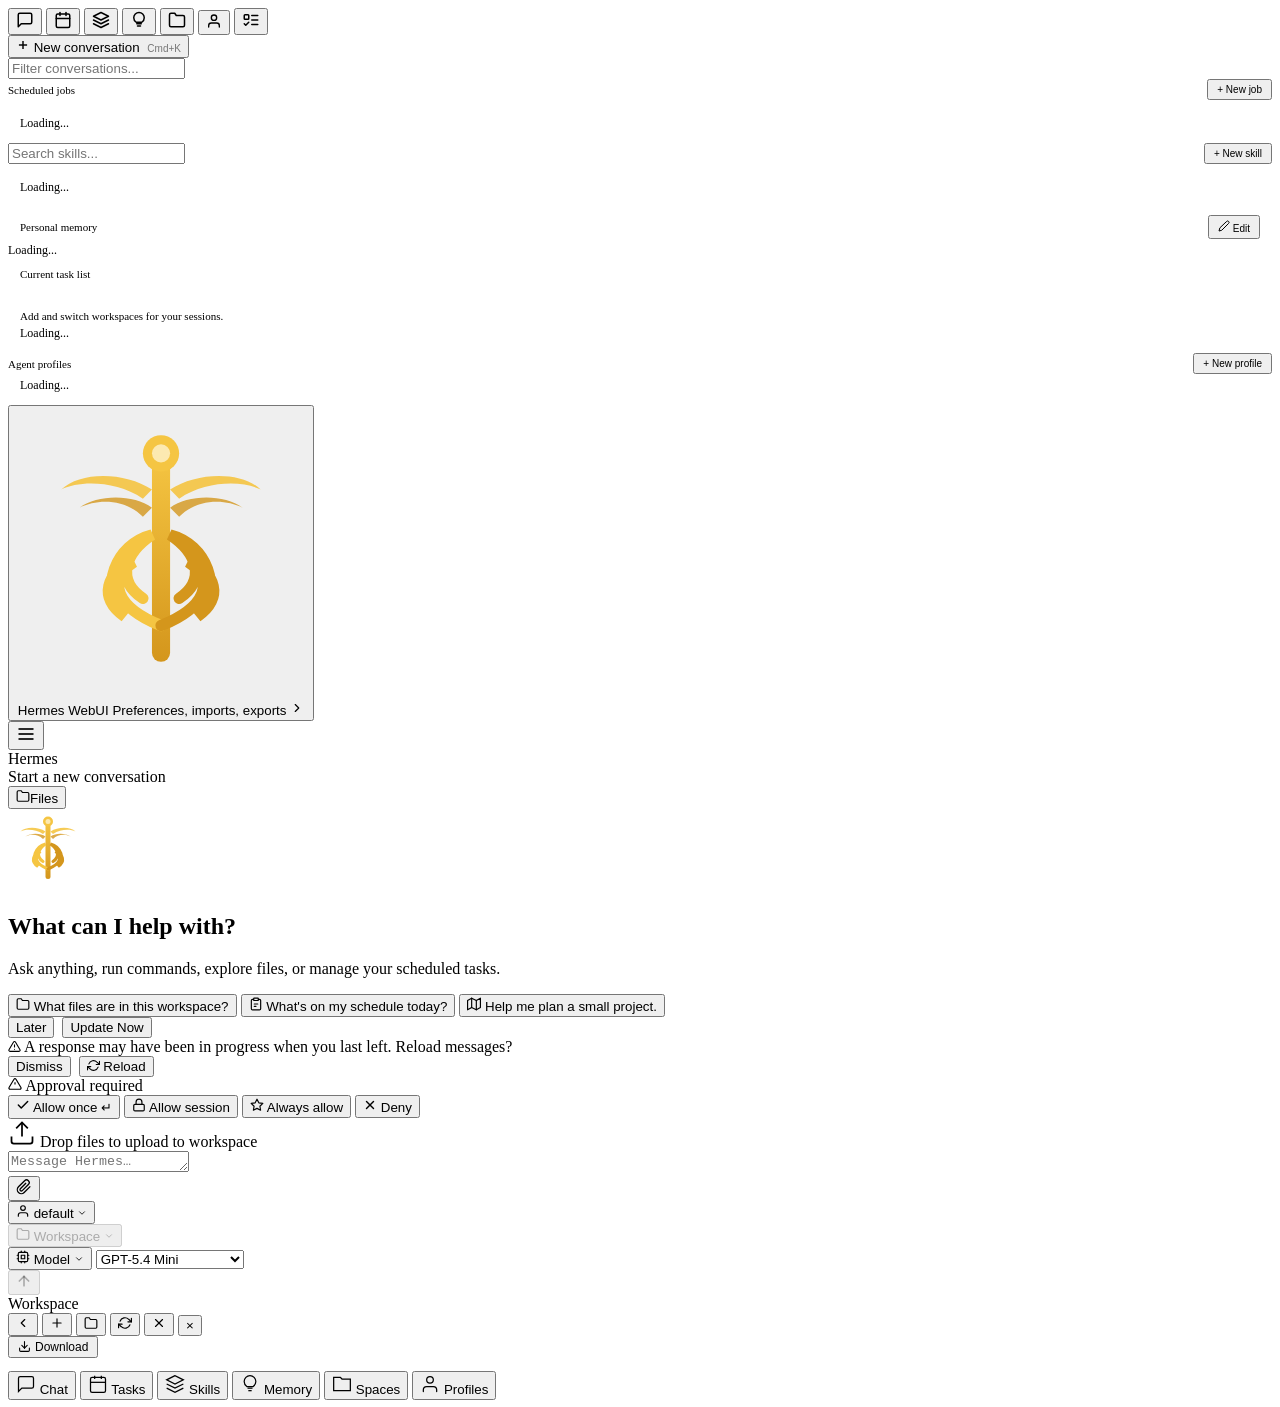
==== static/index.html @ 415270ff "fix: cross-platform multi-workspace trust boundary (#417) * fix: relax workspace trust boundary to u" ====
<!doctype html>
<html lang="en">
<head>
<meta charset="utf-8">
<meta name="viewport" content="width=device-width, initial-scale=1">
<title>Hermes</title>
<script>(function(){var t=localStorage.getItem('hermes-theme');if(t&&t!=='dark')document.documentElement.dataset.theme=t;})()</script>
<link rel="stylesheet" href="/static/style.css">
  <!-- KaTeX math rendering CSS (loaded eagerly to prevent layout shift) -->
  <link rel="stylesheet" href="https://cdn.jsdelivr.net/npm/katex@0.16.22/dist/katex.min.css" integrity="sha384-5TcZemv2l/9On385z///+d7MSYlvIEw9FuZTIdZ14vJLqWphw7e7ZPuOiCHJcFCP" crossorigin="anonymous">
  <!-- Prism.js syntax highlighting (loaded async, non-blocking) -->
  <link rel="stylesheet" href="https://cdn.jsdelivr.net/npm/prismjs@1.29.0/themes/prism-tomorrow.min.css" integrity="sha384-wFjoQjtV1y5jVHbt0p35Ui8aV8GVpEZkyF99OXWqP/eNJDU93D3Ugxkoyh6Y2I4A" crossorigin="anonymous">
  <script src="https://cdn.jsdelivr.net/npm/prismjs@1.29.0/components/prism-core.min.js" integrity="sha384-MXybTpajaBV0AkcBaCPT4KIvo0FzoCiWXgcihYsw4FUkEz0Pv3JGV6tk2G8vJtDc" crossorigin="anonymous" defer></script>
  <script src="https://cdn.jsdelivr.net/npm/prismjs@1.29.0/plugins/autoloader/prism-autoloader.min.js" integrity="sha384-Uq05+JLko69eOiPr39ta9bh7kld5PKZoU+fF7g0EXTAriEollhZ+DrN8Q/Oi8J2Q" crossorigin="anonymous" defer></script>
</head>
<body>
<div class="layout">
  <aside class="sidebar">

    <div class="sidebar-nav">
      <button class="nav-tab active" data-panel="chat" data-label="Chat" onclick="switchPanel('chat')" title="Chat" data-i18n-title="tab_chat"><svg width="18" height="18" viewBox="0 0 24 24" fill="none" stroke="currentColor" stroke-width="2" stroke-linecap="round" stroke-linejoin="round" aria-hidden="true"><path d="M21 15a2 2 0 0 1-2 2H7l-4 4V5a2 2 0 0 1 2-2h14a2 2 0 0 1 2 2z"/></svg></button>
      <button class="nav-tab" data-panel="tasks" data-label="Tasks" onclick="switchPanel('tasks')" title="Tasks" data-i18n-title="tab_tasks"><svg width="18" height="18" viewBox="0 0 24 24" fill="none" stroke="currentColor" stroke-width="2" stroke-linecap="round" stroke-linejoin="round" aria-hidden="true"><rect x="3" y="4" width="18" height="18" rx="2"/><line x1="16" y1="2" x2="16" y2="6"/><line x1="8" y1="2" x2="8" y2="6"/><line x1="3" y1="10" x2="21" y2="10"/></svg></button>
      <button class="nav-tab" data-panel="skills" data-label="Skills" onclick="switchPanel('skills')" title="Skills" data-i18n-title="tab_skills"><svg width="18" height="18" viewBox="0 0 24 24" fill="none" stroke="currentColor" stroke-width="2" stroke-linecap="round" stroke-linejoin="round" aria-hidden="true"><path d="M12 2L2 7l10 5 10-5-10-5z"/><path d="M2 17l10 5 10-5"/><path d="M2 12l10 5 10-5"/></svg></button>
      <button class="nav-tab" data-panel="memory" data-label="Memory" onclick="switchPanel('memory')" title="Memory" data-i18n-title="tab_memory"><svg width="18" height="18" viewBox="0 0 24 24" fill="none" stroke="currentColor" stroke-width="2" stroke-linecap="round" stroke-linejoin="round" aria-hidden="true"><path d="M12 2a7 7 0 0 1 7 7c0 2.5-1.3 4.7-3.2 6H8.2C6.3 13.7 5 11.5 5 9a7 7 0 0 1 7-7z"/><line x1="9" y1="17" x2="15" y2="17"/><line x1="10" y1="20" x2="14" y2="20"/></svg></button>
      <button class="nav-tab" data-panel="workspaces" data-label="Spaces" onclick="switchPanel('workspaces')" title="Spaces" data-i18n-title="tab_workspaces"><svg width="18" height="18" viewBox="0 0 24 24" fill="none" stroke="currentColor" stroke-width="2" stroke-linecap="round" stroke-linejoin="round" aria-hidden="true"><path d="M22 19a2 2 0 0 1-2 2H4a2 2 0 0 1-2-2V5a2 2 0 0 1 2-2h5l2 3h9a2 2 0 0 1 2 2z"/></svg></button>
      <button class="nav-tab" data-panel="profiles" data-label="Profiles" onclick="switchPanel('profiles')" title="Agent profiles" data-i18n-title="tab_profiles"><svg width="16" height="16" viewBox="0 0 24 24" fill="none" stroke="currentColor" stroke-width="2" stroke-linecap="round" stroke-linejoin="round"><path d="M20 21v-2a4 4 0 0 0-4-4H8a4 4 0 0 0-4 4v2"/><circle cx="12" cy="7" r="4"/></svg></button>
      <button class="nav-tab" data-panel="todos" data-label="Todos" onclick="switchPanel('todos')" title="Current task list" data-i18n-title="tab_todos"><svg width="18" height="18" viewBox="0 0 24 24" fill="none" stroke="currentColor" stroke-width="2" stroke-linecap="round" stroke-linejoin="round" aria-hidden="true"><rect x="3" y="5" width="6" height="6" rx="1"/><path d="m3 17 2 2 4-4"/><path d="M13 6h8"/><path d="M13 12h8"/><path d="M13 18h8"/></svg></button>
    </div>
    <!-- Chat panel -->
    <div class="panel-view active" id="panelChat">
      <div class="sidebar-section">
        <button class="new-chat-btn" id="btnNewChat">
          <svg width="14" height="14" viewBox="0 0 24 24" fill="none" stroke="currentColor" stroke-width="2.5"><line x1="12" y1="5" x2="12" y2="19"/><line x1="5" y1="12" x2="19" y2="12"/></svg>
          <span data-i18n="new_conversation">New conversation</span> <span style="font-size:10px;opacity:.5;margin-left:4px">Cmd+K</span>
        </button>
      </div>
      <div class="session-search"><input id="sessionSearch" placeholder="Filter conversations..." data-i18n-placeholder="filter_conversations" oninput="filterSessions()"></div>
      <div class="session-list" id="sessionList"></div>
    </div>
    <!-- Tasks (cron) panel -->
    <div class="panel-view" id="panelTasks">
      <div class="sidebar-section" style="padding-bottom:4px;display:flex;align-items:center;justify-content:space-between">
        <div style="font-size:11px;color:var(--muted)" data-i18n="scheduled_jobs">Scheduled jobs</div>
        <button class="cron-btn run" style="padding:3px 8px;font-size:10px" onclick="toggleCronForm()">+ <span data-i18n="new_job">New job</span></button>
      </div>
      <!-- Create job form (hidden by default) -->
      <div id="cronCreateForm" style="display:none;padding:8px 12px;border-bottom:1px solid var(--border);flex-shrink:0">
        <input id="cronFormName" placeholder="Job name (optional)" style="width:100%;background:rgba(255,255,255,.05);border:1px solid var(--border2);border-radius:6px;color:var(--text);padding:5px 8px;font-size:12px;outline:none;margin-bottom:6px">
        <input id="cronFormSchedule" placeholder="Schedule: '0 9 * * *' or 'every 1h'" style="width:100%;background:rgba(255,255,255,.05);border:1px solid var(--border2);border-radius:6px;color:var(--text);padding:5px 8px;font-size:12px;outline:none;margin-bottom:6px">
        <textarea id="cronFormPrompt" rows="3" placeholder="Prompt (must be self-contained)" style="width:100%;background:rgba(255,255,255,.05);border:1px solid var(--border2);border-radius:6px;color:var(--text);padding:5px 8px;font-size:12px;outline:none;resize:none;font-family:inherit;margin-bottom:6px"></textarea>
        <select id="cronFormDeliver" style="width:100%;background:rgba(255,255,255,.05);border:1px solid var(--border2);border-radius:6px;color:var(--text);padding:5px 8px;font-size:12px;outline:none;margin-bottom:6px">
          <option value="local">Local (save output only)</option>
          <option value="discord">Discord</option>
          <option value="telegram">Telegram</option>
        </select>
        <div class="skill-picker-wrap" style="margin-bottom:8px">
          <input id="cronFormSkillSearch" placeholder="Add skills (optional)..." style="width:100%;background:rgba(255,255,255,.05);border:1px solid var(--border2);border-radius:6px;color:var(--text);padding:5px 8px;font-size:12px;outline:none" autocomplete="off">
          <div id="cronFormSkillDropdown" class="skill-picker-dropdown" style="display:none"></div>
          <div id="cronFormSkillTags" class="skill-picker-tags"></div>
        </div>
        <div style="display:flex;gap:6px">
          <button class="cron-btn run" style="flex:1" onclick="submitCronCreate()" data-i18n="create_job">Create job</button>
          <button class="cron-btn" style="flex:1" onclick="toggleCronForm()" data-i18n="cancel">Cancel</button>
        </div>
        <div id="cronFormError" style="font-size:11px;color:var(--accent);margin-top:6px;display:none"></div>
      </div>
      <div class="cron-list" id="cronList"><div style="padding:12px;color:var(--muted);font-size:12px" data-i18n="loading">Loading...</div></div>
    </div>
    <!-- Skills panel -->
    <div class="panel-view" id="panelSkills">
      <div class="sidebar-section" style="padding-bottom:4px;display:flex;align-items:center;justify-content:space-between">
        <div class="skills-search" style="flex:1;padding:0"><input id="skillsSearch" placeholder="Search skills..." data-i18n-placeholder="search_skills" oninput="filterSkills()"></div>
        <button class="cron-btn run" style="padding:3px 8px;font-size:10px;flex-shrink:0;margin-left:6px" onclick="toggleSkillForm()">+ <span data-i18n="new_skill">New skill</span></button>
      </div>
      <!-- Skill create/edit form (hidden by default) -->
      <div id="skillCreateForm" style="display:none;padding:8px 12px;border-bottom:1px solid var(--border);flex-shrink:0">
        <input id="skillFormName" placeholder="Skill name (e.g. my-skill)" style="width:100%;background:rgba(255,255,255,.05);border:1px solid var(--border2);border-radius:6px;color:var(--text);padding:5px 8px;font-size:12px;outline:none;margin-bottom:6px;box-sizing:border-box">
        <input id="skillFormCategory" placeholder="Category (optional, e.g. devops)" style="width:100%;background:rgba(255,255,255,.05);border:1px solid var(--border2);border-radius:6px;color:var(--text);padding:5px 8px;font-size:12px;outline:none;margin-bottom:6px;box-sizing:border-box">
        <textarea id="skillFormContent" rows="6" placeholder="SKILL.md content (YAML frontmatter + markdown body)" style="width:100%;background:rgba(255,255,255,.05);border:1px solid var(--border2);border-radius:6px;color:var(--text);padding:5px 8px;font-size:12px;outline:none;resize:vertical;font-family:'SF Mono',ui-monospace,monospace;margin-bottom:6px;box-sizing:border-box"></textarea>
        <div style="display:flex;gap:6px">
          <button class="cron-btn run" style="flex:1" onclick="submitSkillSave()" data-i18n="save_skill">Save skill</button>
          <button class="cron-btn" style="flex:1" onclick="toggleSkillForm()" data-i18n="cancel">Cancel</button>
        </div>
        <div id="skillFormError" style="font-size:11px;color:var(--accent);margin-top:6px;display:none"></div>
      </div>
      <div class="skills-list" id="skillsList"><div style="padding:12px;color:var(--muted);font-size:12px" data-i18n="loading">Loading...</div></div>
    </div>
    <!-- Memory panel -->
    <div class="panel-view" id="panelMemory">
      <div style="padding:8px 12px 4px;display:flex;align-items:center;justify-content:space-between;flex-shrink:0">
        <span style="font-size:11px;color:var(--muted)" data-i18n="personal_memory">Personal memory</span>
        <button class="cron-btn run" id="memEditBtn" style="padding:3px 8px;font-size:10px" onclick="toggleMemoryEdit()"><svg width="12" height="12" viewBox="0 0 24 24" fill="none" stroke="currentColor" stroke-width="2" stroke-linecap="round" stroke-linejoin="round" aria-hidden="true"><path d="M17 3a2.85 2.83 0 1 1 4 4L7.5 20.5 2 22l1.5-5.5Z"/></svg> <span data-i18n="edit">Edit</span></button>
      </div>
      <div class="memory-panel" id="memoryPanel"><div style="color:var(--muted);font-size:12px" data-i18n="loading">Loading...</div></div>
      <!-- Memory edit form (hidden by default) -->
      <div id="memoryEditForm" style="display:none;padding:8px 12px;border-top:1px solid var(--border);flex-shrink:0">
        <div style="font-size:11px;color:var(--muted);margin-bottom:4px"><span data-i18n="editing">Editing</span>: <span id="memEditSection">memory</span></div>
        <textarea id="memEditContent" rows="10" style="width:100%;background:rgba(255,255,255,.05);border:1px solid var(--border2);border-radius:6px;color:var(--text);padding:5px 8px;font-size:11px;outline:none;resize:vertical;font-family:'SF Mono',ui-monospace,monospace;box-sizing:border-box;margin-bottom:6px;line-height:1.5"></textarea>
        <div style="display:flex;gap:6px">
          <button class="cron-btn run" style="flex:1" onclick="submitMemorySave()" data-i18n="save">Save</button>
          <button class="cron-btn" style="flex:1" onclick="closeMemoryEdit()" data-i18n="cancel">Cancel</button>
        </div>
        <div id="memEditError" style="font-size:11px;color:var(--accent);margin-top:6px;display:none"></div>
      </div>
    </div>
    <!-- Todo panel -->
    <div class="panel-view" id="panelTodos">
      <div style="padding:10px 12px 4px;font-size:11px;color:var(--muted);flex-shrink:0" data-i18n="current_task_list">Current task list</div>
      <div id="todoPanel" style="flex:1;overflow-y:auto;padding:8px 12px"></div>
    </div>
    <!-- Workspaces panel -->
    <div class="panel-view" id="panelWorkspaces">
      <div style="padding:10px 12px 4px;font-size:11px;color:var(--muted)" data-i18n="workspace_desc">Add and switch workspaces for your sessions.</div>
      <div style="flex:1;overflow-y:auto;padding:0 12px 12px" id="workspacesPanel"><div style="color:var(--muted);font-size:12px" data-i18n="loading">Loading...</div></div>
    </div>
    <!-- Profiles panel -->
    <div class="panel-view" id="panelProfiles">
      <div class="sidebar-section" style="padding-bottom:4px;display:flex;align-items:center;justify-content:space-between">
        <div style="font-size:11px;color:var(--muted)" data-i18n="tab_profiles">Agent profiles</div>
        <button class="cron-btn run" style="padding:3px 8px;font-size:10px" onclick="toggleProfileForm()">+ <span data-i18n="new_profile">New profile</span></button>
      </div>
      <!-- Profile create form (hidden by default) -->
      <div id="profileCreateForm" style="display:none;padding:8px 12px;border-bottom:1px solid var(--border);flex-shrink:0">
        <input id="profileFormName" placeholder="Profile name (lowercase, a-z 0-9 hyphens)" style="width:100%;background:rgba(255,255,255,.05);border:1px solid var(--border2);border-radius:6px;color:var(--text);padding:5px 8px;font-size:12px;outline:none;margin-bottom:6px;box-sizing:border-box">
        <label style="display:flex;align-items:center;gap:6px;font-size:11px;color:var(--muted);margin-bottom:8px;cursor:pointer">
          <input type="checkbox" id="profileFormClone" style="accent-color:var(--accent)"> Clone config from active profile
        </label>
        <input id="profileFormBaseUrl" placeholder="Base URL (optional, e.g. http://localhost:11434)" style="width:100%;background:rgba(255,255,255,.05);border:1px solid var(--border2);border-radius:6px;color:var(--text);padding:5px 8px;font-size:12px;outline:none;margin-bottom:6px;box-sizing:border-box">
        <input id="profileFormApiKey" type="password" placeholder="API key (optional)" style="width:100%;background:rgba(255,255,255,.05);border:1px solid var(--border2);border-radius:6px;color:var(--text);padding:5px 8px;font-size:12px;outline:none;margin-bottom:6px;box-sizing:border-box">
        <div style="display:flex;gap:6px">
          <button class="cron-btn run" style="flex:1" onclick="submitProfileCreate()">Create</button>
          <button class="cron-btn" style="flex:1" onclick="toggleProfileForm()">Cancel</button>
        </div>
        <div id="profileFormError" style="font-size:11px;color:var(--accent);margin-top:6px;display:none"></div>
      </div>
      <div style="flex:1;overflow-y:auto;padding:0 12px 12px" id="profilesPanel"><div style="color:var(--muted);font-size:12px">Loading...</div></div>
    </div>
    <div class="sidebar-bottom">
      <button class="hermes-launch-btn" id="btnHermesPanel" onclick="toggleSettings()" title="Open Hermes control center">
        <span class="hermes-launch-icon" aria-hidden="true"><svg xmlns="http://www.w3.org/2000/svg" viewBox="0 0 64 64">
          <defs>
            <linearGradient id="hermes-gold-sidebar" x1="0%" y1="0%" x2="0%" y2="100%">
              <stop offset="0%" style="stop-color:#F5C542;stop-opacity:1"/>
              <stop offset="100%" style="stop-color:#D4961C;stop-opacity:1"/>
            </linearGradient>
          </defs>
          <rect x="30" y="10" width="4" height="46" rx="2" fill="url(#hermes-gold-sidebar)"/>
          <path d="M30 18 C24 14, 14 14, 10 18 C14 16, 22 16, 28 20" fill="#F5C542" opacity="0.9"/>
          <path d="M30 22 C26 19, 18 19, 14 22 C18 20, 24 20, 28 24" fill="#D4961C" opacity="0.8"/>
          <path d="M34 18 C40 14, 50 14, 54 18 C50 16, 42 16, 36 20" fill="#F5C542" opacity="0.9"/>
          <path d="M34 22 C38 19, 46 19, 50 22 C46 20, 40 20, 36 24" fill="#D4961C" opacity="0.8"/>
          <path d="M32 48 C22 44, 20 38, 26 34 C20 36, 18 42, 24 46 C18 40, 22 30, 30 28 C24 32, 22 38, 28 42" fill="none" stroke="#F5C542" stroke-width="2.5" stroke-linecap="round"/>
          <path d="M32 48 C42 44, 44 38, 38 34 C44 36, 46 42, 40 46 C46 40, 42 30, 34 28 C40 32, 42 38, 36 42" fill="none" stroke="#D4961C" stroke-width="2.5" stroke-linecap="round"/>
          <circle cx="32" cy="10" r="4" fill="#F5C542"/>
          <circle cx="32" cy="10" r="2" fill="#FFF8E1" opacity="0.7"/>
        </svg></span>
        <span class="hermes-launch-copy">
          <span class="hermes-launch-title">Hermes WebUI</span>
          <span class="hermes-launch-meta">Preferences, imports, exports</span>
        </span>
        <span class="hermes-launch-chevron" aria-hidden="true"><svg width="14" height="14" viewBox="0 0 24 24" fill="none" stroke="currentColor" stroke-width="2" stroke-linecap="round" stroke-linejoin="round"><polyline points="9 18 15 12 9 6"/></svg></span>
      </button>
    </div>
  <div class="resize-handle" id="sidebarResize"></div>
  </aside>
  <main class="main">
    <div class="topbar">
      <button class="mobile-hamburger" id="btnHamburger" onclick="toggleMobileSidebar()" title="Menu">
        <svg width="20" height="20" viewBox="0 0 24 24" fill="none" stroke="currentColor" stroke-width="2"><line x1="3" y1="6" x2="21" y2="6"/><line x1="3" y1="12" x2="21" y2="12"/><line x1="3" y1="18" x2="21" y2="18"/></svg>
      </button>
      <div style="flex:1;min-width:0;overflow:hidden"><div class="topbar-title" id="topbarTitle">Hermes</div><div class="topbar-meta" id="topbarMeta" data-i18n="new_conversation">Start a new conversation</div></div>
      <div class="topbar-chips">
        <button class="chip workspace-toggle-btn" id="btnWorkspacePanelToggle" onclick="toggleWorkspacePanel()" title="Show workspace panel" aria-pressed="false"><svg width="14" height="14" viewBox="0 0 24 24" fill="none" stroke="currentColor" stroke-width="2" stroke-linecap="round" stroke-linejoin="round" aria-hidden="true"><path d="M22 19a2 2 0 0 1-2 2H4a2 2 0 0 1-2-2V5a2 2 0 0 1 2-2h5l2 3h9a2 2 0 0 1 2 2z"/></svg><span class="workspace-toggle-label">Files</span></button>
      </div>
    </div>
    <div class="messages" id="messages">
      <div class="empty-state" id="emptyState">
        <div class="empty-logo"><svg xmlns="http://www.w3.org/2000/svg" viewBox="0 0 64 64" width="80" height="80" aria-label="Hermes caduceus">
          <defs>
            <linearGradient id="hermes-gold" x1="0%" y1="0%" x2="0%" y2="100%">
              <stop offset="0%" style="stop-color:#F5C542;stop-opacity:1"/>
              <stop offset="100%" style="stop-color:#D4961C;stop-opacity:1"/>
            </linearGradient>
          </defs>
          <rect x="30" y="10" width="4" height="46" rx="2" fill="url(#hermes-gold)"/>
          <path d="M30 18 C24 14, 14 14, 10 18 C14 16, 22 16, 28 20" fill="#F5C542" opacity="0.9"/>
          <path d="M30 22 C26 19, 18 19, 14 22 C18 20, 24 20, 28 24" fill="#D4961C" opacity="0.8"/>
          <path d="M34 18 C40 14, 50 14, 54 18 C50 16, 42 16, 36 20" fill="#F5C542" opacity="0.9"/>
          <path d="M34 22 C38 19, 46 19, 50 22 C46 20, 40 20, 36 24" fill="#D4961C" opacity="0.8"/>
          <path d="M32 48 C22 44, 20 38, 26 34 C20 36, 18 42, 24 46 C18 40, 22 30, 30 28 C24 32, 22 38, 28 42" fill="none" stroke="#F5C542" stroke-width="2.5" stroke-linecap="round"/>
          <path d="M32 48 C42 44, 44 38, 38 34 C44 36, 46 42, 40 46 C46 40, 42 30, 34 28 C40 32, 42 38, 36 42" fill="none" stroke="#D4961C" stroke-width="2.5" stroke-linecap="round"/>
          <circle cx="32" cy="10" r="4" fill="#F5C542"/>
          <circle cx="32" cy="10" r="2" fill="#FFF8E1" opacity="0.7"/>
        </svg></div>
        <h2 data-i18n="empty_title">What can I help with?</h2>
        <p data-i18n="empty_subtitle">Ask anything, run commands, explore files, or manage your scheduled tasks.</p>
        <div class="suggestion-grid">
          <button class="suggestion" data-msg="What files are in this workspace?"><svg width="14" height="14" viewBox="0 0 24 24" fill="none" stroke="currentColor" stroke-width="2" stroke-linecap="round" stroke-linejoin="round" aria-hidden="true"><path d="M22 19a2 2 0 0 1-2 2H4a2 2 0 0 1-2-2V5a2 2 0 0 1 2-2h5l2 3h9a2 2 0 0 1 2 2z"/></svg> <span data-i18n="suggest_files">What files are in this workspace?</span></button>
          <button class="suggestion" data-msg="What's on my schedule today?"><svg width="14" height="14" viewBox="0 0 24 24" fill="none" stroke="currentColor" stroke-width="2" stroke-linecap="round" stroke-linejoin="round" aria-hidden="true"><path d="M16 4h2a2 2 0 0 1 2 2v14a2 2 0 0 1-2 2H6a2 2 0 0 1-2-2V6a2 2 0 0 1 2-2h2"/><rect x="8" y="2" width="8" height="4" rx="1" ry="1"/><line x1="9" y1="12" x2="15" y2="12"/><line x1="9" y1="16" x2="12" y2="16"/></svg> <span data-i18n="suggest_schedule">What's on my schedule today?</span></button>
          <button class="suggestion" data-msg="Help me plan a small project."><svg width="14" height="14" viewBox="0 0 24 24" fill="none" stroke="currentColor" stroke-width="2" stroke-linecap="round" stroke-linejoin="round" aria-hidden="true"><polygon points="1 6 1 22 8 18 16 22 23 18 23 2 16 6 8 2 1 6"/><line x1="8" y1="2" x2="8" y2="18"/><line x1="16" y1="6" x2="16" y2="22"/></svg> <span data-i18n="suggest_plan">Help me plan a small project.</span></button>
        </div>
      </div>
      <div class="messages-inner" id="msgInner"></div>
      <div id="liveToolCards" style="display:none;max-width:800px;margin:0 auto;width:100%;padding:0 24px;"></div>
    </div>
    <div class="update-banner" id="updateBanner">
      <span id="updateMsg"></span>
      <div style="display:flex;gap:8px;flex-shrink:0">
        <button class="update-btn" onclick="dismissUpdate()">Later</button>
        <button class="update-btn update-primary" id="btnApplyUpdate" onclick="applyUpdates()">Update Now</button>
      </div>
    </div>
    <div class="reconnect-banner" id="reconnectBanner">
      <span id="reconnectMsg"><svg width="13" height="13" viewBox="0 0 24 24" fill="none" stroke="currentColor" stroke-width="2" stroke-linecap="round" stroke-linejoin="round" aria-hidden="true" style="vertical-align:-1px"><path d="M10.29 3.86L1.82 18a2 2 0 0 0 1.71 3h16.94a2 2 0 0 0 1.71-3L13.71 3.86a2 2 0 0 0-3.42 0z"/><line x1="12" y1="9" x2="12" y2="13"/><line x1="12" y1="17" x2="12.01" y2="17"/></svg> A response may have been in progress when you last left. Reload messages?</span>
      <div style="display:flex;gap:8px;flex-shrink:0">
        <button class="reconnect-btn" onclick="dismissReconnect()">Dismiss</button>
        <button class="reconnect-btn" onclick="refreshSession()"><svg width="13" height="13" viewBox="0 0 24 24" fill="none" stroke="currentColor" stroke-width="2" stroke-linecap="round" stroke-linejoin="round" aria-hidden="true" style="vertical-align:-1px"><polyline points="23 4 23 10 17 10"/><polyline points="1 20 1 14 7 14"/><path d="M3.51 9a9 9 0 0 1 14.85-3.36L23 10M1 14l4.64 4.36A9 9 0 0 0 20.49 15"/></svg> Reload</button>
      </div>
    </div>
    <div class="approval-card" id="approvalCard" role="alertdialog" aria-labelledby="approvalHeading" aria-describedby="approvalDesc">
      <div class="approval-inner">
        <div class="approval-header">
          <svg width="14" height="14" viewBox="0 0 24 24" fill="none" stroke="currentColor" stroke-width="2"><path d="M10.29 3.86L1.82 18a2 2 0 0 0 1.71 3h16.94a2 2 0 0 0 1.71-3L13.71 3.86a2 2 0 0 0-3.42 0z"/><line x1="12" y1="9" x2="12" y2="13"/><line x1="12" y1="17" x2="12.01" y2="17"/></svg>
          <span id="approvalHeading" data-i18n="approval_heading">Approval required</span>
        </div>
        <div class="approval-desc" id="approvalDesc"></div>
        <div class="approval-cmd" id="approvalCmd"></div>
        <div class="approval-btns">
          <button class="approval-btn once" id="approvalBtnOnce" onclick="respondApproval('once')" title="Allow this one command (Enter)" data-i18n-title="approval_btn_once_title">
            <span class="approval-btn-icon"><svg width="14" height="14" viewBox="0 0 24 24" fill="none" stroke="currentColor" stroke-width="2.5" stroke-linecap="round" stroke-linejoin="round" aria-hidden="true"><polyline points="20 6 9 17 4 12"/></svg></span>
            <span class="approval-btn-label" data-i18n="approval_btn_once">Allow once</span>
            <kbd class="approval-kbd">↵</kbd>
          </button>
          <button class="approval-btn session" id="approvalBtnSession" onclick="respondApproval('session')" title="Allow for this session">
            <span class="approval-btn-icon"><svg width="14" height="14" viewBox="0 0 24 24" fill="none" stroke="currentColor" stroke-width="2" stroke-linecap="round" stroke-linejoin="round" aria-hidden="true"><rect x="3" y="11" width="18" height="11" rx="2" ry="2"/><path d="M7 11V7a5 5 0 0 1 10 0v4"/></svg></span>
            <span class="approval-btn-label" data-i18n="approval_btn_session">Allow session</span>
          </button>
          <button class="approval-btn always" id="approvalBtnAlways" onclick="respondApproval('always')" title="Always allow this command pattern">
            <span class="approval-btn-icon"><svg width="14" height="14" viewBox="0 0 24 24" fill="none" stroke="currentColor" stroke-width="2" stroke-linecap="round" stroke-linejoin="round" aria-hidden="true"><polygon points="12 2 15.09 8.26 22 9.27 17 14.14 18.18 21.02 12 17.77 5.82 21.02 7 14.14 2 9.27 8.91 8.26 12 2"/></svg></span>
            <span class="approval-btn-label" data-i18n="approval_btn_always">Always allow</span>
          </button>
          <button class="approval-btn deny" id="approvalBtnDeny" onclick="respondApproval('deny')" title="Deny — do not run this command">
            <span class="approval-btn-icon"><svg width="14" height="14" viewBox="0 0 24 24" fill="none" stroke="currentColor" stroke-width="2.5" stroke-linecap="round" stroke-linejoin="round" aria-hidden="true"><line x1="18" y1="6" x2="6" y2="18"/><line x1="6" y1="6" x2="18" y2="18"/></svg></span>
            <span class="approval-btn-label" data-i18n="approval_btn_deny">Deny</span>
          </button>
        </div>
      </div>
    </div>
    <div class="composer-wrap" id="composerWrap">
      <div class="cmd-dropdown" id="cmdDropdown"></div>
      <div class="composer-box" id="composerBox">
        <div class="drop-hint" id="dropHint">
          <svg width="28" height="28" viewBox="0 0 24 24" fill="none" stroke="currentColor" stroke-width="1.5"><path d="M21 15v4a2 2 0 0 1-2 2H5a2 2 0 0 1-2-2v-4"/><polyline points="17 8 12 3 7 8"/><line x1="12" y1="3" x2="12" y2="15"/></svg>
          Drop files to upload to workspace
        </div>
        <div class="attach-tray" id="attachTray"></div>
        <div class="mic-status" id="micStatus" style="display:none"><span class="mic-dot"></span> Listening…</div>
        <textarea id="msg" rows="1" placeholder="Message Hermes…"></textarea>
        <div class="composer-footer">
          <div class="composer-left">
            <input type="file" id="fileInput" multiple accept="image/*,text/*,application/pdf,application/json,.md,.py,.js,.ts,.yaml,.yml,.toml,.csv,.sh,.txt,.log,.env" style="display:none">
            <button class="icon-btn" id="btnAttach" title="Attach files">
              <svg width="16" height="16" viewBox="0 0 24 24" fill="none" stroke="currentColor" stroke-width="2"><path d="M21.44 11.05l-9.19 9.19a6 6 0 0 1-8.49-8.49l9.19-9.19a4 4 0 0 1 5.66 5.66l-9.2 9.19a2 2 0 0 1-2.83-2.83l8.49-8.48"/></svg>
            </button>
            <button class="icon-btn mic-btn" id="btnMic" title="Voice input" style="display:none">
              <svg width="16" height="16" viewBox="0 0 24 24" fill="none" stroke="currentColor" stroke-width="2">
                <rect x="9" y="1" width="6" height="12" rx="3"/>
                <path d="M5 10a7 7 0 0 0 14 0"/>
                <line x1="12" y1="19" x2="12" y2="23"/>
                <line x1="8" y1="23" x2="16" y2="23"/>
              </svg>
            </button>
            <div class="composer-divider" aria-hidden="true"></div>
            <div id="profileChipWrap" class="composer-profile-wrap">
              <button class="composer-profile-chip profile-chip" id="profileChip" type="button" onclick="toggleProfileDropdown()" title="Switch profile">
                <span class="composer-profile-icon" aria-hidden="true"><svg width="14" height="14" viewBox="0 0 24 24" fill="none" stroke="currentColor" stroke-width="2" stroke-linecap="round" stroke-linejoin="round"><path d="M20 21v-2a4 4 0 0 0-4-4H8a4 4 0 0 0-4 4v2"/><circle cx="12" cy="7" r="4"/></svg></span>
                <span class="composer-profile-label" id="profileChipLabel">default</span>
                <span class="composer-profile-chevron" aria-hidden="true"><svg width="10" height="10" viewBox="0 0 24 24" fill="none" stroke="currentColor" stroke-width="2" stroke-linecap="round" stroke-linejoin="round"><polyline points="6 9 12 15 18 9"/></svg></span>
              </button>
            </div>
            <div class="composer-ws-wrap">
              <button class="composer-workspace-chip ws-chip" id="composerWorkspaceChip" type="button" onclick="toggleComposerWsDropdown()" title="Switch workspace" disabled>
                <span class="composer-workspace-icon" aria-hidden="true"><svg width="14" height="14" viewBox="0 0 24 24" fill="none" stroke="currentColor" stroke-width="2" stroke-linecap="round" stroke-linejoin="round"><path d="M22 19a2 2 0 0 1-2 2H4a2 2 0 0 1-2-2V5a2 2 0 0 1 2-2h5l2 3h9a2 2 0 0 1 2 2z"/></svg></span>
                <span class="composer-workspace-label" id="composerWorkspaceLabel">Workspace</span>
                <span class="composer-workspace-chevron" aria-hidden="true"><svg width="10" height="10" viewBox="0 0 24 24" fill="none" stroke="currentColor" stroke-width="2" stroke-linecap="round" stroke-linejoin="round"><polyline points="6 9 12 15 18 9"/></svg></span>
              </button>
            </div>
            <div class="composer-model-wrap">
              <button class="composer-model-chip" id="composerModelChip" type="button" onclick="toggleModelDropdown()" title="Conversation model">
                <span class="composer-model-icon" aria-hidden="true"><svg width="14" height="14" viewBox="0 0 24 24" fill="none" stroke="currentColor" stroke-width="2" stroke-linecap="round" stroke-linejoin="round"><rect x="4" y="4" width="16" height="16" rx="2"/><rect x="9" y="9" width="6" height="6"/><path d="M15 2v2"/><path d="M15 20v2"/><path d="M2 15h2"/><path d="M2 9h2"/><path d="M20 15h2"/><path d="M20 9h2"/><path d="M9 2v2"/><path d="M9 20v2"/></svg></span>
                <span class="composer-model-label" id="composerModelLabel">Model</span>
                <span class="composer-model-chevron" aria-hidden="true"><svg width="10" height="10" viewBox="0 0 24 24" fill="none" stroke="currentColor" stroke-width="2" stroke-linecap="round" stroke-linejoin="round"><polyline points="6 9 12 15 18 9"/></svg></span>
              </button>
              <select id="modelSelect" class="composer-model-select" title="Conversation model" aria-hidden="true" tabindex="-1">
              <optgroup label="OpenAI">
                <option value="openai/gpt-5.4-mini">GPT-5.4 Mini</option>
                <option value="openai/gpt-4o">GPT-4o</option>
                <option value="openai/o3">o3</option>
                <option value="openai/o4-mini">o4-mini</option>
              </optgroup>
              <optgroup label="Anthropic">
                <option value="anthropic/claude-sonnet-4.6">Claude Sonnet 4.6</option>
                <option value="anthropic/claude-sonnet-4-5">Claude Sonnet 4.5</option>
                <option value="anthropic/claude-haiku-3-5">Claude Haiku 3.5</option>
              </optgroup>
              <optgroup label="Other">
                <option value="google/gemini-2.5-pro">Gemini 2.5 Pro</option>
                <option value="deepseek/deepseek-chat-v3-0324">DeepSeek V3</option>
                <option value="meta-llama/llama-4-scout">Llama 4 Scout</option>
              </optgroup>
            </select>
            </div>
          </div>
          <div class="composer-right">
            <span class="composer-status" id="composerStatus" style="display:none"></span>
            <div class="ctx-indicator-wrap" id="ctxIndicatorWrap" style="display:none">
              <button class="ctx-indicator" id="ctxIndicator" type="button" aria-label="Context window usage" aria-describedby="ctxTooltip">
                <span class="ctx-ring">
                  <svg class="ctx-ring-svg" viewBox="0 0 24 24" aria-hidden="true">
                    <circle class="ctx-ring-track" cx="12" cy="12" r="9.75"></circle>
                    <circle class="ctx-ring-value" id="ctxRingValue" cx="12" cy="12" r="9.75"></circle>
                  </svg>
                  <span class="ctx-ring-center" id="ctxPercent">0</span>
                </span>
              </button>
              <div class="ctx-tooltip" id="ctxTooltip" role="tooltip" aria-hidden="true">
                <div class="ctx-tooltip-title">Context window</div>
                <div class="ctx-tooltip-line" id="ctxTooltipUsage"></div>
                <div class="ctx-tooltip-line" id="ctxTooltipTokens"></div>
                <div class="ctx-tooltip-line" id="ctxTooltipThreshold"></div>
                <div class="ctx-tooltip-line" id="ctxTooltipCost" style="display:none"></div>
              </div>
            </div>
            <button class="cancel-btn" id="btnCancel" onclick="cancelStream()" style="display:none" title="Stop generation" aria-label="Stop generation">
              <svg width="14" height="14" viewBox="0 0 24 24" fill="none" stroke="currentColor" stroke-width="2" stroke-linecap="round" stroke-linejoin="round" aria-hidden="true"><rect x="5" y="5" width="14" height="14" rx="2"></rect></svg>
            </button>
            <button class="send-btn" id="btnSend" title="Send message" disabled>
              <svg width="16" height="16" viewBox="0 0 24 24" fill="none" stroke="currentColor" stroke-width="2.5" stroke-linecap="round" stroke-linejoin="round"><line x1="12" y1="19" x2="12" y2="5"/><polyline points="5 12 12 5 19 12"/></svg>
            </button>
          </div>
          <div class="profile-dropdown" id="profileDropdown"></div>
          <div class="ws-dropdown ws-dropdown-footer" id="composerWsDropdown"></div>
          <div class="model-dropdown" id="composerModelDropdown"></div>
        </div>
        <div class="upload-bar-wrap" id="uploadBarWrap"><div class="upload-bar" id="uploadBar"></div></div>
      </div>
    </div>
  </main>
  <aside class="rightpanel">
    <div class="resize-handle" id="rightpanelResize"></div>
    <div class="panel-header">
      <span>Workspace</span>
      <span class="git-badge" id="gitBadge" style="display:none"></span>
      <div class="panel-actions">
        <button class="panel-icon-btn" id="btnCollapseWorkspacePanel" title="Hide workspace panel" onclick="toggleWorkspacePanel(false)"><svg width="14" height="14" viewBox="0 0 24 24" fill="none" stroke="currentColor" stroke-width="2" stroke-linecap="round" stroke-linejoin="round" aria-hidden="true"><polyline points="15 18 9 12 15 6"/></svg></button>
        <button class="panel-icon-btn" id="btnUpDir" title="Parent directory" onclick="navigateUp()" style="display:none"><svg width="14" height="14" viewBox="0 0 24 24" fill="none" stroke="currentColor" stroke-width="2" stroke-linecap="round" stroke-linejoin="round" aria-hidden="true"><line x1="12" y1="19" x2="12" y2="5"/><polyline points="5 12 12 5 19 12"/></svg></button>
        <button class="panel-icon-btn" id="btnNewFile" title="New file" onclick="promptNewFile()"><svg width="14" height="14" viewBox="0 0 24 24" fill="none" stroke="currentColor" stroke-width="2" stroke-linecap="round" stroke-linejoin="round" aria-hidden="true"><line x1="12" y1="5" x2="12" y2="19"/><line x1="5" y1="12" x2="19" y2="12"/></svg></button>
        <button class="panel-icon-btn" id="btnNewFolder" title="New folder" onclick="promptNewFolder()"><svg width="14" height="14" viewBox="0 0 24 24" fill="none" stroke="currentColor" stroke-width="2" stroke-linecap="round" stroke-linejoin="round" aria-hidden="true"><path d="M22 19a2 2 0 0 1-2 2H4a2 2 0 0 1-2-2V5a2 2 0 0 1 2-2h5l2 3h9a2 2 0 0 1 2 2z"/></svg></button>
        <button class="panel-icon-btn" id="btnRefreshPanel" title="Refresh" onclick="if(S.session)loadDir(S.currentDir)"><svg width="14" height="14" viewBox="0 0 24 24" fill="none" stroke="currentColor" stroke-width="2" stroke-linecap="round" stroke-linejoin="round" aria-hidden="true"><polyline points="23 4 23 10 17 10"/><polyline points="1 20 1 14 7 14"/><path d="M3.51 9a9 9 0 0 1 14.85-3.36L23 10M1 14l4.64 4.36A9 9 0 0 0 20.49 15"/></svg></button>
        <button class="panel-icon-btn close-preview" id="btnClearPreview" title="Close preview"><svg width="14" height="14" viewBox="0 0 24 24" fill="none" stroke="currentColor" stroke-width="2" stroke-linecap="round" stroke-linejoin="round" aria-hidden="true"><line x1="18" y1="6" x2="6" y2="18"/><line x1="6" y1="6" x2="18" y2="18"/></svg></button>
        <button class="panel-icon-btn mobile-close-btn" onclick="handleWorkspaceClose()" title="Close" aria-label="Close workspace panel">×</button>
      </div>
    </div>
    <div class="breadcrumb-bar" id="breadcrumbBar" style="display:none"></div>
    <div class="file-tree" id="fileTree"></div>
    <div class="preview-area" id="previewArea">
      <div class="preview-path" id="previewPath">
        <span id="previewPathText"></span>
        <span class="preview-badge" id="previewBadge"></span>
        <button id="btnDownloadFile" class="panel-icon-btn" style="margin-left:auto;font-size:12px;width:auto;padding:2px 8px;display:inline-flex;align-items:center;gap:4px" onclick="downloadFile(_previewCurrentPath)" title="Download file to your computer"><svg width="13" height="13" viewBox="0 0 24 24" fill="none" stroke="currentColor" stroke-width="2" stroke-linecap="round" stroke-linejoin="round" aria-hidden="true"><path d="M21 15v4a2 2 0 0 1-2 2H5a2 2 0 0 1-2-2v-4"/><polyline points="7 10 12 15 17 10"/><line x1="12" y1="15" x2="12" y2="3"/></svg> Download</button>
        <button id="btnEditFile" class="panel-icon-btn" style="font-size:12px;width:auto;padding:2px 8px;display:none;align-items:center;gap:4px" onclick="toggleEditMode()"><svg width="13" height="13" viewBox="0 0 24 24" fill="none" stroke="currentColor" stroke-width="2" stroke-linecap="round" stroke-linejoin="round" aria-hidden="true"><path d="M17 3a2.85 2.83 0 1 1 4 4L7.5 20.5 2 22l1.5-5.5Z"/></svg> Edit</button>
      </div>
      <pre class="preview-code" id="previewCode"></pre>
      <div class="preview-img-wrap" id="previewImgWrap" style="display:none"><img class="preview-img" id="previewImg" src="" alt=""></div>
      <div class="preview-md" id="previewMd" style="display:none"></div>
      <textarea id="previewEditArea" style="display:none;flex:1;width:100%;background:var(--code-bg);color:#e2e8f0;border:1px solid var(--border2);border-radius:8px;padding:12px;font-family:'SF Mono',ui-monospace,monospace;font-size:12px;line-height:1.6;resize:none;outline:none" oninput="_previewDirty=true;updateEditBtn()"></textarea>
    </div>
  </aside>
</div>
<div class="onboarding-overlay" id="onboardingOverlay" style="display:none" role="dialog" aria-modal="true" aria-labelledby="onboardingTitle">
  <div class="onboarding-card">
    <div class="onboarding-shell">
      <div class="onboarding-sidebar">
        <div class="onboarding-badge" data-i18n="onboarding_badge">FIRST RUN</div>
        <h2 id="onboardingTitle" data-i18n="onboarding_title">Welcome to Hermes Web UI</h2>
        <p id="onboardingLead" data-i18n="onboarding_lead">A quick guided setup will check your Hermes install, choose a workspace and model, and optionally protect the app with a password.</p>
        <div class="onboarding-steps" id="onboardingSteps"></div>
      </div>
      <div class="onboarding-main">
        <div class="onboarding-status" id="onboardingNotice"></div>
        <div class="onboarding-body" id="onboardingBody"></div>
        <div class="onboarding-actions">
          <button class="sm-btn" id="onboardingBackBtn" onclick="prevOnboardingStep()" style="display:none" data-i18n="onboarding_back">Back</button>
          <button class="sm-btn" id="onboardingNextBtn" onclick="nextOnboardingStep()" style="font-weight:700;color:var(--blue);border-color:rgba(124,185,255,.32)" data-i18n="onboarding_continue">Continue</button>
        </div>
      </div>
    </div>
  </div>
</div>
<div class="settings-overlay" id="settingsOverlay" style="display:none">
  <div class="settings-panel">
    <div class="settings-header">
      <div class="settings-heading">
        <div class="settings-kicker">Hermes WebUI</div>
        <h3 style="margin:0;font-size:18px">Control Center</h3>
        <div class="settings-subtitle">Preferences, conversation tools, and system controls.</div>
      </div>
      <button class="panel-icon-btn" onclick="_closeSettingsPanel()" title="Close"><svg width="14" height="14" viewBox="0 0 24 24" fill="none" stroke="currentColor" stroke-width="2" stroke-linecap="round" stroke-linejoin="round" aria-hidden="true"><line x1="18" y1="6" x2="6" y2="18"/><line x1="6" y1="6" x2="18" y2="18"/></svg></button>
    </div>
    <div class="settings-body">
      <div class="settings-shell">
        <div class="settings-tabs" role="tablist" aria-label="Hermes control center sections">
          <button class="settings-tab active" id="settingsTabConversation" type="button" role="tab" aria-selected="true" aria-controls="settingsPaneConversation" onclick="switchSettingsSection('conversation')">
            <svg class="settings-tab-icon" width="16" height="16" viewBox="0 0 24 24" fill="none" stroke="currentColor" stroke-width="2" stroke-linecap="round" stroke-linejoin="round" aria-hidden="true"><path d="M21 15a2 2 0 0 1-2 2H7l-4 4V5a2 2 0 0 1 2-2h14a2 2 0 0 1 2 2z"/></svg>
            <span class="settings-tab-title">Conversation</span>
          </button>
          <button class="settings-tab" id="settingsTabPreferences" type="button" role="tab" aria-selected="false" aria-controls="settingsPanePreferences" onclick="switchSettingsSection('preferences')">
            <svg class="settings-tab-icon" width="16" height="16" viewBox="0 0 24 24" fill="none" stroke="currentColor" stroke-width="2" stroke-linecap="round" stroke-linejoin="round" aria-hidden="true"><line x1="4" y1="21" x2="4" y2="14"/><line x1="4" y1="10" x2="4" y2="3"/><line x1="12" y1="21" x2="12" y2="12"/><line x1="12" y1="8" x2="12" y2="3"/><line x1="20" y1="21" x2="20" y2="16"/><line x1="20" y1="12" x2="20" y2="3"/><line x1="1" y1="14" x2="7" y2="14"/><line x1="9" y1="8" x2="15" y2="8"/><line x1="17" y1="16" x2="23" y2="16"/></svg>
            <span class="settings-tab-title">Preferences</span>
          </button>
          <button class="settings-tab" id="settingsTabSystem" type="button" role="tab" aria-selected="false" aria-controls="settingsPaneSystem" onclick="switchSettingsSection('system')">
            <svg class="settings-tab-icon" width="16" height="16" viewBox="0 0 24 24" fill="none" stroke="currentColor" stroke-width="2" stroke-linecap="round" stroke-linejoin="round" aria-hidden="true"><rect x="2" y="3" width="20" height="8" rx="2"/><rect x="2" y="13" width="20" height="8" rx="2"/><line x1="6" y1="7" x2="6.01" y2="7"/><line x1="6" y1="17" x2="6.01" y2="17"/></svg>
            <span class="settings-tab-title">System</span>
          </button>
        </div>
        <div class="settings-main">
          <div class="settings-pane active" id="settingsPaneConversation" role="tabpanel" aria-labelledby="settingsTabConversation">
            <div class="settings-section-head">
              <div>
                <div class="settings-section-title">Conversation</div>
                <div class="settings-section-meta" id="hermesSessionMeta">No active conversation selected.</div>
              </div>
            </div>
            <div class="hermes-action-grid">
              <button class="settings-action-btn" id="btnDownload" title="Download as Markdown" data-i18n-title="download_transcript"><svg width="13" height="13" viewBox="0 0 24 24" fill="none" stroke="currentColor" stroke-width="2" stroke-linecap="round" stroke-linejoin="round" aria-hidden="true"><path d="M21 15v4a2 2 0 0 1-2 2H5a2 2 0 0 1-2-2v-4"/><polyline points="7 10 12 15 17 10"/><line x1="12" y1="15" x2="12" y2="3"/></svg> <span data-i18n="transcript">Transcript</span></button>
              <button class="settings-action-btn" id="btnExportJSON" title="Export full session as JSON"><svg width="13" height="13" viewBox="0 0 24 24" fill="none" stroke="currentColor" stroke-width="2" stroke-linecap="round" stroke-linejoin="round" aria-hidden="true"><path d="M8 3H7a2 2 0 0 0-2 2v5a2 2 0 0 1-2 2 2 2 0 0 1 2 2v5c0 1.1.9 2 2 2h1"/><path d="M16 3h1a2 2 0 0 1 2 2v5a2 2 0 0 0 2 2 2 2 0 0 0-2 2v5a2 2 0 0 1-2 2h-1"/></svg> JSON</button>
              <button class="settings-action-btn" id="btnImportJSON" title="Import session from JSON"><svg width="13" height="13" viewBox="0 0 24 24" fill="none" stroke="currentColor" stroke-width="2" stroke-linecap="round" stroke-linejoin="round" aria-hidden="true"><path d="M21 15v4a2 2 0 0 1-2 2H5a2 2 0 0 1-2-2v-4"/><polyline points="17 8 12 3 7 8"/><line x1="12" y1="3" x2="12" y2="15"/></svg> <span data-i18n="import">Import</span></button>
              <button class="settings-action-btn danger" id="btnClearConvModal" onclick="clearConversation()" title="Clear all messages in this conversation"><svg width="13" height="13" viewBox="0 0 24 24" fill="none" stroke="currentColor" stroke-width="2" stroke-linecap="round" stroke-linejoin="round" aria-hidden="true"><path d="M3 6h18"/><path d="M19 6v14c0 1-1 2-2 2H7c-1 0-2-1-2-2V6"/><path d="M8 6V4c0-1 1-2 2-2h4c1 0 1 2 2 2v2"/></svg> Clear</button>
            </div>
            <input type="file" id="importFileInput" accept=".json" style="display:none">
          </div>
          <div class="settings-pane" id="settingsPanePreferences" role="tabpanel" aria-labelledby="settingsTabPreferences">
            <div class="settings-section-head">
              <div>
                <div class="settings-section-title">Preferences</div>
                <div class="settings-section-meta">Defaults and UI behavior for Hermes Web UI.</div>
              </div>
            </div>
            <div class="settings-field">
              <label for="settingsModel" data-i18n="settings_label_model">Default Model</label>
              <select id="settingsModel" style="width:100%;padding:8px;background:var(--code-bg);color:var(--text);border:1px solid var(--border2);border-radius:6px"></select>
            </div>
            <div class="settings-field">
              <label for="settingsSendKey" data-i18n="settings_label_send_key">Send Key</label>
              <select id="settingsSendKey" style="width:100%;padding:8px;background:var(--code-bg);color:var(--text);border:1px solid var(--border2);border-radius:6px">
                <option value="enter">Enter (Shift+Enter for newline)</option>
                <option value="ctrl+enter">Ctrl+Enter (Enter for newline)</option>
              </select>
            </div>
            <div class="settings-field">
              <label for="settingsTheme" data-i18n="settings_label_theme">Theme</label>
              <select id="settingsTheme" style="width:100%;padding:8px;background:var(--code-bg);color:var(--text);border:1px solid var(--border2);border-radius:6px" onchange="document.documentElement.dataset.theme=this.value;localStorage.setItem('hermes-theme',this.value)">
                <option value="dark">Dark (default)</option>
                <option value="light">Light</option>
                <option value="slate">Slate (charcoal)</option>
                <option value="solarized">Solarized Dark</option>
                <option value="monokai">Monokai</option>
                <option value="nord">Nord</option>
                <option value="oled">OLED</option>
              </select>
            </div>
            <div class="settings-field">
              <label for="settingsLanguage" data-i18n="settings_label_language">Language</label>
              <select id="settingsLanguage" style="width:100%;padding:8px;background:var(--code-bg);color:var(--text);border:1px solid var(--border2);border-radius:6px"></select>
            </div>
            <div class="settings-field">
              <label style="display:flex;align-items:center;gap:8px;cursor:pointer">
                <input type="checkbox" id="settingsSoundEnabled" style="width:15px;height:15px;accent-color:var(--accent)">
                <span data-i18n="settings_label_sound">Notification sound</span>
              </label>
              <div style="font-size:11px;color:var(--muted);margin-top:4px" data-i18n="settings_desc_sound">Play a sound when the assistant finishes a response.</div>
            </div>
            <div class="settings-field">
              <label style="display:flex;align-items:center;gap:8px;cursor:pointer">
                <input type="checkbox" id="settingsNotificationsEnabled" style="width:15px;height:15px;accent-color:var(--accent)">
                <span data-i18n="settings_label_notifications">Browser notifications</span>
              </label>
              <div style="font-size:11px;color:var(--muted);margin-top:4px" data-i18n="settings_desc_notifications">Show a system notification when a response completes while the tab is in the background.</div>
            </div>
            <div class="settings-field">
              <label style="display:flex;align-items:center;gap:8px;cursor:pointer">
                <input type="checkbox" id="settingsShowTokenUsage" style="width:15px;height:15px;accent-color:var(--accent)">
                <span data-i18n="settings_label_token_usage">Show token usage after responses</span>
              </label>
              <div style="font-size:11px;color:var(--muted);margin-top:4px" data-i18n="settings_desc_token_usage">Displays input/output token count below each assistant reply. Also toggled with <code>/usage</code>.</div>
            </div>
            <div class="settings-field">
              <label style="display:flex;align-items:center;gap:8px;cursor:pointer">
                <input type="checkbox" id="settingsBubbleLayout" style="width:15px;height:15px;accent-color:var(--accent)">
                <span data-i18n="settings_label_bubble_layout">Chat bubble layout</span>
              </label>
              <div style="font-size:11px;color:var(--muted);margin-top:4px" data-i18n="settings_desc_bubble_layout">Right-align user messages and left-align assistant replies. Off by default to keep code blocks and tool output full-width.</div>
            </div>
            <div class="settings-field">
              <label style="display:flex;align-items:center;gap:8px;cursor:pointer">
                <input type="checkbox" id="settingsShowCliSessions" style="width:15px;height:15px;accent-color:var(--accent)">
                <span data-i18n="settings_label_cli_sessions">Show CLI sessions in sidebar</span>
              </label>
              <div style="font-size:11px;color:var(--muted);margin-top:4px" data-i18n="settings_desc_cli_sessions">Merges sessions from the Hermes CLI (state.db) into the session list. Click a CLI session to import it and continue the conversation.</div>
            </div>
            <div class="settings-field">
              <label style="display:flex;align-items:center;gap:8px;cursor:pointer">
                <input type="checkbox" id="settingsSyncInsights" style="width:15px;height:15px;accent-color:var(--accent)">
                <span data-i18n="settings_label_sync_insights">Sync usage to /insights</span>
              </label>
              <div style="font-size:11px;color:var(--muted);margin-top:4px" data-i18n="settings_desc_sync_insights">Mirrors WebUI token usage to state.db so <code>hermes /insights</code> includes browser session data. Off by default.</div>
            </div>
            <div class="settings-field">
              <label style="display:flex;align-items:center;gap:8px;cursor:pointer">
                <input type="checkbox" id="settingsCheckUpdates" style="width:15px;height:15px;accent-color:var(--accent)">
                <span data-i18n="settings_label_check_updates">Check for updates</span>
              </label>
              <div style="font-size:11px;color:var(--muted);margin-top:4px" data-i18n="settings_desc_check_updates">Show a banner when newer versions of the WebUI or Agent are available. Runs a background git fetch periodically.</div>
            </div>
            <div class="settings-field">
              <label for="settingsBotName" data-i18n="settings_label_bot_name">Assistant Name</label>
              <div style="font-size:11px;color:var(--muted);margin-bottom:6px" data-i18n="settings_desc_bot_name">Display name for the assistant throughout the UI. Defaults to Hermes.</div>
              <input type="text" id="settingsBotName" placeholder="Hermes" maxlength="64" style="width:100%;padding:8px;background:var(--code-bg);color:var(--text);border:1px solid var(--border2);border-radius:6px;font-size:13px">
            </div>
            <button class="sm-btn" onclick="saveSettings()" style="margin-top:12px;width:100%;padding:8px;font-weight:600" data-i18n="settings_save_btn">Save Settings</button>
          </div>
          <div class="settings-pane" id="settingsPaneSystem" role="tabpanel" aria-labelledby="settingsTabSystem">
            <div class="settings-section-head">
              <div>
                <div class="settings-section-title">System</div>
                <div class="settings-section-meta">Instance version and access controls.</div>
              </div>
              <span class="settings-version-badge">v0.50.35</span>
            </div>
            <div class="settings-field" style="border-top:1px solid var(--border);padding-top:12px;margin-top:8px">
              <label for="settingsPassword" data-i18n="settings_label_password">Access Password</label>
              <div style="font-size:11px;color:var(--muted);margin-bottom:6px" data-i18n="settings_desc_password">Enter a new password to set or change it. Leave blank to keep current setting.</div>
              <input type="password" id="settingsPassword" placeholder="Enter new password…" data-i18n-placeholder="password_placeholder" style="width:100%;padding:8px;background:var(--code-bg);color:var(--text);border:1px solid var(--border2);border-radius:6px;font-size:13px">
            </div>
            <button class="sm-btn" id="btnDisableAuth" onclick="disableAuth()" style="margin-top:6px;width:100%;padding:8px;font-weight:600;color:#e8a030;border-color:rgba(232,160,48,.3);display:none" data-i18n="disable_auth">Disable Auth</button>
            <button class="sm-btn" id="btnSignOut" onclick="signOut()" style="margin-top:6px;width:100%;padding:8px;font-weight:600;color:var(--accent);border-color:rgba(233,69,96,.3);display:none" data-i18n="sign_out">Sign Out</button>
          </div>
        </div>
      </div>
      </div>
    </div>
  </div>
</div>
<div class="mobile-overlay" id="mobileOverlay" onclick="closeMobileSidebar()"></div>
<nav class="mobile-bottom-nav" id="mobileBottomNav">
  <button class="mobile-nav-btn active" data-panel="chat" onclick="mobileSwitchPanel('chat')">
    <svg width="20" height="20" viewBox="0 0 24 24" fill="none" stroke="currentColor" stroke-width="1.5"><path d="M21 15a2 2 0 0 1-2 2H7l-4 4V5a2 2 0 0 1 2-2h14a2 2 0 0 1 2 2z"/></svg>
    <span data-i18n="tab_chat">Chat</span>
  </button>
  <button class="mobile-nav-btn" data-panel="tasks" onclick="mobileSwitchPanel('tasks')">
    <svg width="20" height="20" viewBox="0 0 24 24" fill="none" stroke="currentColor" stroke-width="1.5"><rect x="3" y="4" width="18" height="18" rx="2"/><line x1="16" y1="2" x2="16" y2="6"/><line x1="8" y1="2" x2="8" y2="6"/><line x1="3" y1="10" x2="21" y2="10"/></svg>
    <span data-i18n="tab_tasks">Tasks</span>
  </button>
  <button class="mobile-nav-btn" data-panel="skills" onclick="mobileSwitchPanel('skills')">
    <svg width="20" height="20" viewBox="0 0 24 24" fill="none" stroke="currentColor" stroke-width="1.5"><path d="M12 2L2 7l10 5 10-5-10-5z"/><path d="M2 17l10 5 10-5"/><path d="M2 12l10 5 10-5"/></svg>
    <span data-i18n="tab_skills">Skills</span>
  </button>
  <button class="mobile-nav-btn" data-panel="memory" onclick="mobileSwitchPanel('memory')">
    <svg width="20" height="20" viewBox="0 0 24 24" fill="none" stroke="currentColor" stroke-width="1.5"><path d="M12 2a7 7 0 0 1 7 7c0 2.5-1.3 4.7-3.2 6H8.2C6.3 13.7 5 11.5 5 9a7 7 0 0 1 7-7z"/><line x1="9" y1="17" x2="15" y2="17"/><line x1="10" y1="20" x2="14" y2="20"/></svg>
    <span data-i18n="tab_memory">Memory</span>
  </button>
  <button class="mobile-nav-btn" data-panel="workspaces" onclick="mobileSwitchPanel('workspaces')">
    <svg width="20" height="20" viewBox="0 0 24 24" fill="none" stroke="currentColor" stroke-width="1.5"><path d="M2 4h8l2 2h10v14H2z"/></svg>
    <span data-i18n="tab_workspaces">Spaces</span>
  </button>
  <button class="mobile-nav-btn" data-panel="profiles" onclick="mobileSwitchPanel('profiles')">
    <svg width="20" height="20" viewBox="0 0 24 24" fill="none" stroke="currentColor" stroke-width="1.5" stroke-linecap="round" stroke-linejoin="round" aria-hidden="true"><path d="M20 21v-2a4 4 0 0 0-4-4H8a4 4 0 0 0-4 4v2"/><circle cx="12" cy="7" r="4"/></svg>
    <span data-i18n="tab_profiles">Profiles</span>
  </button>
</nav>
<div class="app-dialog-overlay" id="appDialogOverlay" style="display:none" aria-hidden="true">
  <div class="app-dialog" id="appDialog" role="dialog" aria-modal="true" aria-labelledby="appDialogTitle" aria-describedby="appDialogDesc">
    <div class="app-dialog-header">
      <div class="app-dialog-title" id="appDialogTitle">Confirm action</div>
      <button class="app-dialog-close" id="appDialogClose" type="button" aria-label="Close dialog">
        <svg width="14" height="14" viewBox="0 0 24 24" fill="none" stroke="currentColor" stroke-width="2" stroke-linecap="round" stroke-linejoin="round" aria-hidden="true"><line x1="18" y1="6" x2="6" y2="18"/><line x1="6" y1="6" x2="18" y2="18"/></svg>
      </button>
    </div>
    <div class="app-dialog-desc" id="appDialogDesc"></div>
    <input class="app-dialog-input" id="appDialogInput" type="text" style="display:none">
    <div class="app-dialog-actions">
      <button class="app-dialog-btn" id="appDialogCancel" type="button" data-i18n="cancel">Cancel</button>
      <button class="app-dialog-btn confirm" id="appDialogConfirm" type="button">Confirm</button>
    </div>
  </div>
</div>
<div class="toast" id="toast"></div>
<script src="/static/i18n.js"></script>
<script src="/static/icons.js"></script>
<script src="/static/ui.js"></script>
<script src="/static/workspace.js"></script>
<script src="/static/sessions.js"></script>
<script src="/static/commands.js"></script>
<script src="/static/messages.js"></script>
<script src="/static/panels.js"></script>
<script src="/static/onboarding.js"></script>
<script src="/static/boot.js"></script>
</body>
</html>
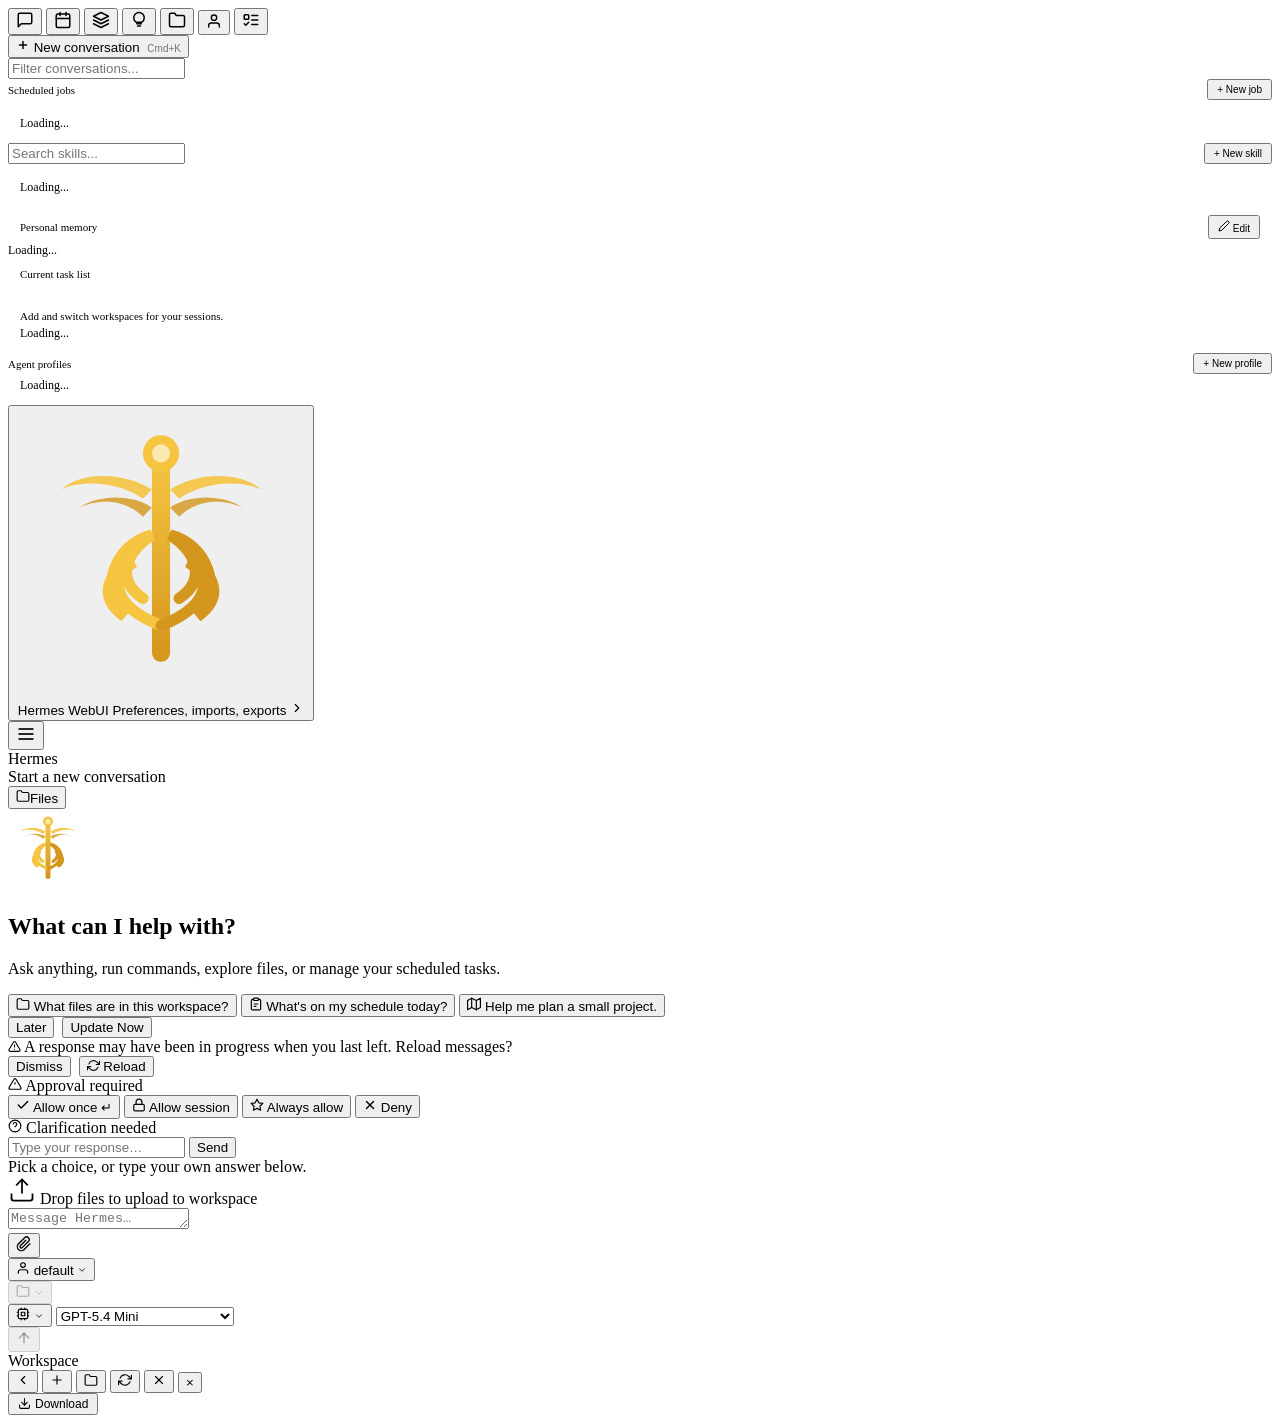
==== commit 627ecd88: "feat: 添加8bit風格漫畫查詢界面和API路由 - 新增 static/manga.html (8bit風格，霓虹綠色，像素字體) - 新增 /api/manga/updates API (從 " ====
--- a/static/index.html
+++ b/static/index.html
@@ -4,12 +4,18 @@
 <meta charset="utf-8">
 <meta name="viewport" content="width=device-width, initial-scale=1">
 <title>Hermes</title>
-<script>(function(){var t=localStorage.getItem('hermes-theme');if(t&&t!=='dark')document.documentElement.dataset.theme=t;})()</script>
-<link rel="stylesheet" href="/static/style.css">
+<link rel="icon" type="image/svg+xml" href="static/favicon.svg">
+<link rel="icon" type="image/png" sizes="32x32" href="static/favicon-32.png">
+<link rel="shortcut icon" href="static/favicon.ico">
+<!-- base href enables subpath mount support; all static paths must stay relative (no leading slash) -->
+<script>(function(){var p=location.pathname.endsWith('/')?location.pathname:(location.pathname.replace(/\/[^\/]*$/,'/')||'/');document.write('<base href="'+location.origin+p+'">');})()</script>
+<script>(function(){var themes={light:1,dark:1,system:1},skins={default:1,ares:1,mono:1,slate:1,poseidon:1,sisyphus:1,charizard:1},legacy={slate:['dark','slate'],solarized:['dark','poseidon'],monokai:['dark','sisyphus'],nord:['dark','slate'],oled:['dark','default']},t=(localStorage.getItem('hermes-theme')||'dark').toLowerCase(),s=(localStorage.getItem('hermes-skin')||'').toLowerCase(),m=legacy[t],theme=m?m[0]:(themes[t]?t:'dark'),skin=skins[s]?s:(m?m[1]:'mono');localStorage.setItem('hermes-theme',theme);localStorage.setItem('hermes-skin',skin);if(theme==='system')theme=window.matchMedia('(prefers-color-scheme:dark)').matches?'dark':'light';if(theme==='dark')document.documentElement.classList.add('dark');if(skin!=='default')document.documentElement.dataset.skin=skin;})()</script>
+<script>(function(){try{document.documentElement.dataset.workspacePanel=localStorage.getItem('hermes-webui-workspace-panel')==='open'?'open':'closed';}catch(e){document.documentElement.dataset.workspacePanel='closed';}})()</script>
+<link rel="stylesheet" href="static/style.css">
   <!-- KaTeX math rendering CSS (loaded eagerly to prevent layout shift) -->
   <link rel="stylesheet" href="https://cdn.jsdelivr.net/npm/katex@0.16.22/dist/katex.min.css" integrity="sha384-5TcZemv2l/9On385z///+d7MSYlvIEw9FuZTIdZ14vJLqWphw7e7ZPuOiCHJcFCP" crossorigin="anonymous">
   <!-- Prism.js syntax highlighting (loaded async, non-blocking) -->
-  <link rel="stylesheet" href="https://cdn.jsdelivr.net/npm/prismjs@1.29.0/themes/prism-tomorrow.min.css" integrity="sha384-wFjoQjtV1y5jVHbt0p35Ui8aV8GVpEZkyF99OXWqP/eNJDU93D3Ugxkoyh6Y2I4A" crossorigin="anonymous">
+  <link id="prism-theme" rel="stylesheet" href="https://cdn.jsdelivr.net/npm/prismjs@1.29.0/themes/prism-tomorrow.min.css" integrity="sha384-wFjoQjtV1y5jVHbt0p35Ui8aV8GVpEZkyF99OXWqP/eNJDU93D3Ugxkoyh6Y2I4A" crossorigin="anonymous">
   <script src="https://cdn.jsdelivr.net/npm/prismjs@1.29.0/components/prism-core.min.js" integrity="sha384-MXybTpajaBV0AkcBaCPT4KIvo0FzoCiWXgcihYsw4FUkEz0Pv3JGV6tk2G8vJtDc" crossorigin="anonymous" defer></script>
   <script src="https://cdn.jsdelivr.net/npm/prismjs@1.29.0/plugins/autoloader/prism-autoloader.min.js" integrity="sha384-Uq05+JLko69eOiPr39ta9bh7kld5PKZoU+fF7g0EXTAriEollhZ+DrN8Q/Oi8J2Q" crossorigin="anonymous" defer></script>
 </head>
@@ -121,19 +127,19 @@
       </div>
       <!-- Profile create form (hidden by default) -->
       <div id="profileCreateForm" style="display:none;padding:8px 12px;border-bottom:1px solid var(--border);flex-shrink:0">
-        <input id="profileFormName" placeholder="Profile name (lowercase, a-z 0-9 hyphens)" style="width:100%;background:rgba(255,255,255,.05);border:1px solid var(--border2);border-radius:6px;color:var(--text);padding:5px 8px;font-size:12px;outline:none;margin-bottom:6px;box-sizing:border-box">
+        <input id="profileFormName" data-i18n-placeholder="profile_name_placeholder" placeholder="Profile name (lowercase, a-z 0-9 hyphens)" style="width:100%;background:rgba(255,255,255,.05);border:1px solid var(--border2);border-radius:6px;color:var(--text);padding:5px 8px;font-size:12px;outline:none;margin-bottom:6px;box-sizing:border-box">
         <label style="display:flex;align-items:center;gap:6px;font-size:11px;color:var(--muted);margin-bottom:8px;cursor:pointer">
-          <input type="checkbox" id="profileFormClone" style="accent-color:var(--accent)"> Clone config from active profile
+          <input type="checkbox" id="profileFormClone" style="accent-color:var(--accent)"> <span data-i18n="profile_clone_label">Clone config from active profile</span>
         </label>
-        <input id="profileFormBaseUrl" placeholder="Base URL (optional, e.g. http://localhost:11434)" style="width:100%;background:rgba(255,255,255,.05);border:1px solid var(--border2);border-radius:6px;color:var(--text);padding:5px 8px;font-size:12px;outline:none;margin-bottom:6px;box-sizing:border-box">
-        <input id="profileFormApiKey" type="password" placeholder="API key (optional)" style="width:100%;background:rgba(255,255,255,.05);border:1px solid var(--border2);border-radius:6px;color:var(--text);padding:5px 8px;font-size:12px;outline:none;margin-bottom:6px;box-sizing:border-box">
+        <input id="profileFormBaseUrl" data-i18n-placeholder="profile_base_url_placeholder" placeholder="Base URL (optional, e.g. http://localhost:11434)" style="width:100%;background:rgba(255,255,255,.05);border:1px solid var(--border2);border-radius:6px;color:var(--text);padding:5px 8px;font-size:12px;outline:none;margin-bottom:6px;box-sizing:border-box">
+        <input id="profileFormApiKey" type="password" data-i18n-placeholder="profile_api_key_placeholder" placeholder="API key (optional)" style="width:100%;background:rgba(255,255,255,.05);border:1px solid var(--border2);border-radius:6px;color:var(--text);padding:5px 8px;font-size:12px;outline:none;margin-bottom:6px;box-sizing:border-box">
         <div style="display:flex;gap:6px">
-          <button class="cron-btn run" style="flex:1" onclick="submitProfileCreate()">Create</button>
-          <button class="cron-btn" style="flex:1" onclick="toggleProfileForm()">Cancel</button>
+          <button class="cron-btn run" style="flex:1" onclick="submitProfileCreate()" data-i18n="create">Create</button>
+          <button class="cron-btn" style="flex:1" onclick="toggleProfileForm()" data-i18n="cancel">Cancel</button>
         </div>
         <div id="profileFormError" style="font-size:11px;color:var(--accent);margin-top:6px;display:none"></div>
       </div>
-      <div style="flex:1;overflow-y:auto;padding:0 12px 12px" id="profilesPanel"><div style="color:var(--muted);font-size:12px">Loading...</div></div>
+      <div style="flex:1;overflow-y:auto;padding:0 12px 12px" id="profilesPanel"><div style="color:var(--muted);font-size:12px" data-i18n="loading">Loading...</div></div>
     </div>
     <div class="sidebar-bottom">
       <button class="hermes-launch-btn" id="btnHermesPanel" onclick="toggleSettings()" title="Open Hermes control center">
@@ -174,6 +180,7 @@
       </div>
     </div>
     <div class="messages" id="messages">
+      <button id="scrollToBottomBtn" class="scroll-to-bottom-btn" aria-label="Scroll to bottom" onclick="scrollToBottom()" style="display:none">↓</button>
       <div class="empty-state" id="emptyState">
         <div class="empty-logo"><svg xmlns="http://www.w3.org/2000/svg" viewBox="0 0 64 64" width="80" height="80" aria-label="Hermes caduceus">
           <defs>
@@ -201,13 +208,18 @@
         </div>
       </div>
       <div class="messages-inner" id="msgInner"></div>
+      <div id="liveCompressionCards" class="live-compression-cards"></div>
       <div id="liveToolCards" style="display:none;max-width:800px;margin:0 auto;width:100%;padding:0 24px;"></div>
     </div>
     <div class="update-banner" id="updateBanner">
-      <span id="updateMsg"></span>
-      <div style="display:flex;gap:8px;flex-shrink:0">
+      <div style="display:flex;flex-direction:column;flex:1;min-width:0">
+        <span id="updateMsg"></span>
+        <div id="updateError" style="display:none;font-size:12px;color:var(--error,#e05);margin-top:4px;word-break:break-word"></div>
+      </div>
+      <div style="display:flex;gap:8px;flex-shrink:0;flex-wrap:wrap">
         <button class="update-btn" onclick="dismissUpdate()">Later</button>
         <button class="update-btn update-primary" id="btnApplyUpdate" onclick="applyUpdates()">Update Now</button>
+        <button class="update-btn" id="btnForceUpdate" style="display:none;background:var(--error,#e05);color:#fff;border-color:var(--error,#e05)" onclick="forceUpdate(this)">Force update</button>
       </div>
     </div>
     <div class="reconnect-banner" id="reconnectBanner">
@@ -217,38 +229,56 @@
         <button class="reconnect-btn" onclick="refreshSession()"><svg width="13" height="13" viewBox="0 0 24 24" fill="none" stroke="currentColor" stroke-width="2" stroke-linecap="round" stroke-linejoin="round" aria-hidden="true" style="vertical-align:-1px"><polyline points="23 4 23 10 17 10"/><polyline points="1 20 1 14 7 14"/><path d="M3.51 9a9 9 0 0 1 14.85-3.36L23 10M1 14l4.64 4.36A9 9 0 0 0 20.49 15"/></svg> Reload</button>
       </div>
     </div>
-    <div class="approval-card" id="approvalCard" role="alertdialog" aria-labelledby="approvalHeading" aria-describedby="approvalDesc">
-      <div class="approval-inner">
-        <div class="approval-header">
-          <svg width="14" height="14" viewBox="0 0 24 24" fill="none" stroke="currentColor" stroke-width="2"><path d="M10.29 3.86L1.82 18a2 2 0 0 0 1.71 3h16.94a2 2 0 0 0 1.71-3L13.71 3.86a2 2 0 0 0-3.42 0z"/><line x1="12" y1="9" x2="12" y2="13"/><line x1="12" y1="17" x2="12.01" y2="17"/></svg>
-          <span id="approvalHeading" data-i18n="approval_heading">Approval required</span>
-        </div>
-        <div class="approval-desc" id="approvalDesc"></div>
-        <div class="approval-cmd" id="approvalCmd"></div>
-        <div class="approval-btns">
-          <button class="approval-btn once" id="approvalBtnOnce" onclick="respondApproval('once')" title="Allow this one command (Enter)" data-i18n-title="approval_btn_once_title">
-            <span class="approval-btn-icon"><svg width="14" height="14" viewBox="0 0 24 24" fill="none" stroke="currentColor" stroke-width="2.5" stroke-linecap="round" stroke-linejoin="round" aria-hidden="true"><polyline points="20 6 9 17 4 12"/></svg></span>
-            <span class="approval-btn-label" data-i18n="approval_btn_once">Allow once</span>
-            <kbd class="approval-kbd">↵</kbd>
-          </button>
-          <button class="approval-btn session" id="approvalBtnSession" onclick="respondApproval('session')" title="Allow for this session">
-            <span class="approval-btn-icon"><svg width="14" height="14" viewBox="0 0 24 24" fill="none" stroke="currentColor" stroke-width="2" stroke-linecap="round" stroke-linejoin="round" aria-hidden="true"><rect x="3" y="11" width="18" height="11" rx="2" ry="2"/><path d="M7 11V7a5 5 0 0 1 10 0v4"/></svg></span>
-            <span class="approval-btn-label" data-i18n="approval_btn_session">Allow session</span>
-          </button>
-          <button class="approval-btn always" id="approvalBtnAlways" onclick="respondApproval('always')" title="Always allow this command pattern">
-            <span class="approval-btn-icon"><svg width="14" height="14" viewBox="0 0 24 24" fill="none" stroke="currentColor" stroke-width="2" stroke-linecap="round" stroke-linejoin="round" aria-hidden="true"><polygon points="12 2 15.09 8.26 22 9.27 17 14.14 18.18 21.02 12 17.77 5.82 21.02 7 14.14 2 9.27 8.91 8.26 12 2"/></svg></span>
-            <span class="approval-btn-label" data-i18n="approval_btn_always">Always allow</span>
-          </button>
-          <button class="approval-btn deny" id="approvalBtnDeny" onclick="respondApproval('deny')" title="Deny — do not run this command">
-            <span class="approval-btn-icon"><svg width="14" height="14" viewBox="0 0 24 24" fill="none" stroke="currentColor" stroke-width="2.5" stroke-linecap="round" stroke-linejoin="round" aria-hidden="true"><line x1="18" y1="6" x2="6" y2="18"/><line x1="6" y1="6" x2="18" y2="18"/></svg></span>
-            <span class="approval-btn-label" data-i18n="approval_btn_deny">Deny</span>
-          </button>
-        </div>
-      </div>
-    </div>
     <div class="composer-wrap" id="composerWrap">
-      <div class="cmd-dropdown" id="cmdDropdown"></div>
+      <div class="composer-flyout">
+      <div class="approval-card" id="approvalCard" role="alertdialog" aria-labelledby="approvalHeading" aria-describedby="approvalDesc">
+        <div class="approval-inner">
+          <div class="approval-header">
+            <svg width="14" height="14" viewBox="0 0 24 24" fill="none" stroke="currentColor" stroke-width="2"><path d="M10.29 3.86L1.82 18a2 2 0 0 0 1.71 3h16.94a2 2 0 0 0 1.71-3L13.71 3.86a2 2 0 0 0-3.42 0z"/><line x1="12" y1="9" x2="12" y2="13"/><line x1="12" y1="17" x2="12.01" y2="17"/></svg>
+            <span id="approvalHeading" data-i18n="approval_heading">Approval required</span>
+          </div>
+          <div class="approval-desc" id="approvalDesc"></div>
+          <div class="approval-cmd" id="approvalCmd"></div>
+          <div class="approval-counter" id="approvalCounter" style="display:none;font-size:0.75em;opacity:0.6;margin-top:4px;"></div>
+          <div class="approval-btns">
+            <button class="approval-btn once" id="approvalBtnOnce" onclick="respondApproval('once')" title="Allow this one command (Enter)" data-i18n-title="approval_btn_once_title">
+              <span class="approval-btn-icon"><svg width="14" height="14" viewBox="0 0 24 24" fill="none" stroke="currentColor" stroke-width="2.5" stroke-linecap="round" stroke-linejoin="round" aria-hidden="true"><polyline points="20 6 9 17 4 12"/></svg></span>
+              <span class="approval-btn-label" data-i18n="approval_btn_once">Allow once</span>
+              <kbd class="approval-kbd">↵</kbd>
+            </button>
+            <button class="approval-btn session" id="approvalBtnSession" onclick="respondApproval('session')" title="Allow for this session">
+              <span class="approval-btn-icon"><svg width="14" height="14" viewBox="0 0 24 24" fill="none" stroke="currentColor" stroke-width="2" stroke-linecap="round" stroke-linejoin="round" aria-hidden="true"><rect x="3" y="11" width="18" height="11" rx="2" ry="2"/><path d="M7 11V7a5 5 0 0 1 10 0v4"/></svg></span>
+              <span class="approval-btn-label" data-i18n="approval_btn_session">Allow session</span>
+            </button>
+            <button class="approval-btn always" id="approvalBtnAlways" onclick="respondApproval('always')" title="Always allow this command pattern">
+              <span class="approval-btn-icon"><svg width="14" height="14" viewBox="0 0 24 24" fill="none" stroke="currentColor" stroke-width="2" stroke-linecap="round" stroke-linejoin="round" aria-hidden="true"><polygon points="12 2 15.09 8.26 22 9.27 17 14.14 18.18 21.02 12 17.77 5.82 21.02 7 14.14 2 9.27 8.91 8.26 12 2"/></svg></span>
+              <span class="approval-btn-label" data-i18n="approval_btn_always">Always allow</span>
+            </button>
+            <button class="approval-btn deny" id="approvalBtnDeny" onclick="respondApproval('deny')" title="Deny — do not run this command">
+              <span class="approval-btn-icon"><svg width="14" height="14" viewBox="0 0 24 24" fill="none" stroke="currentColor" stroke-width="2.5" stroke-linecap="round" stroke-linejoin="round" aria-hidden="true"><line x1="18" y1="6" x2="6" y2="18"/><line x1="6" y1="6" x2="18" y2="18"/></svg></span>
+              <span class="approval-btn-label" data-i18n="approval_btn_deny">Deny</span>
+            </button>
+          </div>
+        </div>
+      </div>
+      <div class="clarify-card" id="clarifyCard" role="dialog" aria-labelledby="clarifyHeading" aria-describedby="clarifyQuestion clarifyHint">
+        <div class="clarify-inner">
+          <div class="clarify-header">
+            <svg width="14" height="14" viewBox="0 0 24 24" fill="none" stroke="currentColor" stroke-width="2"><path d="M12 17h.01"/><path d="M9.09 9a3 3 0 1 1 5.82 1c0 2-3 2-3 4"/><circle cx="12" cy="12" r="10"/></svg>
+            <span id="clarifyHeading" data-i18n="clarify_heading">Clarification needed</span>
+          </div>
+          <div class="clarify-question" id="clarifyQuestion"></div>
+          <div class="clarify-choices" id="clarifyChoices"></div>
+          <div class="clarify-response">
+            <input class="clarify-input" id="clarifyInput" type="text" data-i18n-placeholder="clarify_input_placeholder" placeholder="Type your response…">
+            <button class="clarify-submit" id="clarifySubmit" onclick="respondClarify()" data-i18n="clarify_send">Send</button>
+          </div>
+          <div class="clarify-hint" id="clarifyHint" data-i18n="clarify_hint">Pick a choice, or type your own answer below.</div>
+        </div>
+      </div>
+      </div>
       <div class="composer-box" id="composerBox">
+        <div class="cmd-dropdown" id="cmdDropdown"></div>
         <div class="drop-hint" id="dropHint">
           <svg width="28" height="28" viewBox="0 0 24 24" fill="none" stroke="currentColor" stroke-width="1.5"><path d="M21 15v4a2 2 0 0 1-2 2H5a2 2 0 0 1-2-2v-4"/><polyline points="17 8 12 3 7 8"/><line x1="12" y1="3" x2="12" y2="15"/></svg>
           Drop files to upload to workspace
@@ -258,7 +288,7 @@
         <textarea id="msg" rows="1" placeholder="Message Hermes…"></textarea>
         <div class="composer-footer">
           <div class="composer-left">
-            <input type="file" id="fileInput" multiple accept="image/*,text/*,application/pdf,application/json,.md,.py,.js,.ts,.yaml,.yml,.toml,.csv,.sh,.txt,.log,.env" style="display:none">
+            <input type="file" id="fileInput" multiple accept="image/*,text/*,application/pdf,application/json,application/vnd.ms-excel,application/vnd.openxmlformats-officedocument.spreadsheetml.sheet,application/msword,application/vnd.openxmlformats-officedocument.wordprocessingml.document,.md,.py,.js,.ts,.yaml,.yml,.toml,.csv,.sh,.txt,.log,.env,.xls,.xlsx,.doc,.docx" style="display:none">
             <button class="icon-btn" id="btnAttach" title="Attach files">
               <svg width="16" height="16" viewBox="0 0 24 24" fill="none" stroke="currentColor" stroke-width="2"><path d="M21.44 11.05l-9.19 9.19a6 6 0 0 1-8.49-8.49l9.19-9.19a4 4 0 0 1 5.66 5.66l-9.2 9.19a2 2 0 0 1-2.83-2.83l8.49-8.48"/></svg>
             </button>
@@ -281,14 +311,14 @@
             <div class="composer-ws-wrap">
               <button class="composer-workspace-chip ws-chip" id="composerWorkspaceChip" type="button" onclick="toggleComposerWsDropdown()" title="Switch workspace" disabled>
                 <span class="composer-workspace-icon" aria-hidden="true"><svg width="14" height="14" viewBox="0 0 24 24" fill="none" stroke="currentColor" stroke-width="2" stroke-linecap="round" stroke-linejoin="round"><path d="M22 19a2 2 0 0 1-2 2H4a2 2 0 0 1-2-2V5a2 2 0 0 1 2-2h5l2 3h9a2 2 0 0 1 2 2z"/></svg></span>
-                <span class="composer-workspace-label" id="composerWorkspaceLabel">Workspace</span>
+                <span class="composer-workspace-label" id="composerWorkspaceLabel"></span>
                 <span class="composer-workspace-chevron" aria-hidden="true"><svg width="10" height="10" viewBox="0 0 24 24" fill="none" stroke="currentColor" stroke-width="2" stroke-linecap="round" stroke-linejoin="round"><polyline points="6 9 12 15 18 9"/></svg></span>
               </button>
             </div>
             <div class="composer-model-wrap">
               <button class="composer-model-chip" id="composerModelChip" type="button" onclick="toggleModelDropdown()" title="Conversation model">
                 <span class="composer-model-icon" aria-hidden="true"><svg width="14" height="14" viewBox="0 0 24 24" fill="none" stroke="currentColor" stroke-width="2" stroke-linecap="round" stroke-linejoin="round"><rect x="4" y="4" width="16" height="16" rx="2"/><rect x="9" y="9" width="6" height="6"/><path d="M15 2v2"/><path d="M15 20v2"/><path d="M2 15h2"/><path d="M2 9h2"/><path d="M20 15h2"/><path d="M20 9h2"/><path d="M9 2v2"/><path d="M9 20v2"/></svg></span>
-                <span class="composer-model-label" id="composerModelLabel">Model</span>
+                <span class="composer-model-label" id="composerModelLabel"></span>
                 <span class="composer-model-chevron" aria-hidden="true"><svg width="10" height="10" viewBox="0 0 24 24" fill="none" stroke="currentColor" stroke-width="2" stroke-linecap="round" stroke-linejoin="round"><polyline points="6 9 12 15 18 9"/></svg></span>
               </button>
               <select id="modelSelect" class="composer-model-select" title="Conversation model" aria-hidden="true" tabindex="-1">
@@ -304,7 +334,8 @@
                 <option value="anthropic/claude-haiku-3-5">Claude Haiku 3.5</option>
               </optgroup>
               <optgroup label="Other">
-                <option value="google/gemini-2.5-pro">Gemini 2.5 Pro</option>
+                <option value="google/gemini-3.1-pro-preview">Gemini 3.1 Pro Preview</option>
+                <option value="google/gemini-3-flash-preview">Gemini 3 Flash Preview</option>
                 <option value="deepseek/deepseek-chat-v3-0324">DeepSeek V3</option>
                 <option value="meta-llama/llama-4-scout">Llama 4 Scout</option>
               </optgroup>
@@ -363,6 +394,7 @@
     </div>
     <div class="breadcrumb-bar" id="breadcrumbBar" style="display:none"></div>
     <div class="file-tree" id="fileTree"></div>
+    <div id="wsEmptyState" style="display:none;flex:1;align-items:center;justify-content:center;padding:24px 16px;text-align:center;color:var(--muted);font-size:12px;line-height:1.6"></div>
     <div class="preview-area" id="previewArea">
       <div class="preview-path" id="previewPath">
         <span id="previewPathText"></span>
@@ -373,7 +405,7 @@
       <pre class="preview-code" id="previewCode"></pre>
       <div class="preview-img-wrap" id="previewImgWrap" style="display:none"><img class="preview-img" id="previewImg" src="" alt=""></div>
       <div class="preview-md" id="previewMd" style="display:none"></div>
-      <textarea id="previewEditArea" style="display:none;flex:1;width:100%;background:var(--code-bg);color:#e2e8f0;border:1px solid var(--border2);border-radius:8px;padding:12px;font-family:'SF Mono',ui-monospace,monospace;font-size:12px;line-height:1.6;resize:none;outline:none" oninput="_previewDirty=true;updateEditBtn()"></textarea>
+      <textarea id="previewEditArea" style="display:none;flex:1;width:100%;background:var(--code-bg);color:var(--pre-text);border:1px solid var(--border2);border-radius:8px;padding:12px;font-family:'SF Mono',ui-monospace,monospace;font-size:12px;line-height:1.6;resize:none;outline:none" oninput="_previewDirty=true;updateEditBtn()"></textarea>
     </div>
   </aside>
 </div>
@@ -391,6 +423,7 @@
         <div class="onboarding-body" id="onboardingBody"></div>
         <div class="onboarding-actions">
           <button class="sm-btn" id="onboardingBackBtn" onclick="prevOnboardingStep()" style="display:none" data-i18n="onboarding_back">Back</button>
+          <button class="sm-btn" id="onboardingSkipBtn" onclick="skipOnboarding()" style="margin-right:auto;opacity:.7" data-i18n="onboarding_skip">Skip setup</button>
           <button class="sm-btn" id="onboardingNextBtn" onclick="nextOnboardingStep()" style="font-weight:700;color:var(--blue);border-color:rgba(124,185,255,.32)" data-i18n="onboarding_continue">Continue</button>
         </div>
       </div>
@@ -414,6 +447,10 @@
             <svg class="settings-tab-icon" width="16" height="16" viewBox="0 0 24 24" fill="none" stroke="currentColor" stroke-width="2" stroke-linecap="round" stroke-linejoin="round" aria-hidden="true"><path d="M21 15a2 2 0 0 1-2 2H7l-4 4V5a2 2 0 0 1 2-2h14a2 2 0 0 1 2 2z"/></svg>
             <span class="settings-tab-title">Conversation</span>
           </button>
+          <button class="settings-tab" id="settingsTabAppearance" type="button" role="tab" aria-selected="false" aria-controls="settingsPaneAppearance" onclick="switchSettingsSection('appearance')">
+            <svg class="settings-tab-icon" width="16" height="16" viewBox="0 0 24 24" fill="none" stroke="currentColor" stroke-width="2" stroke-linecap="round" stroke-linejoin="round" aria-hidden="true"><circle cx="12" cy="12" r="3"/><path d="M12 1v2M12 21v2M4.22 4.22l1.42 1.42M18.36 18.36l1.42 1.42M1 12h2M21 12h2M4.22 19.78l1.42-1.42M18.36 5.64l1.42-1.42"/></svg>
+            <span class="settings-tab-title">Appearance</span>
+          </button>
           <button class="settings-tab" id="settingsTabPreferences" type="button" role="tab" aria-selected="false" aria-controls="settingsPanePreferences" onclick="switchSettingsSection('preferences')">
             <svg class="settings-tab-icon" width="16" height="16" viewBox="0 0 24 24" fill="none" stroke="currentColor" stroke-width="2" stroke-linecap="round" stroke-linejoin="round" aria-hidden="true"><line x1="4" y1="21" x2="4" y2="14"/><line x1="4" y1="10" x2="4" y2="3"/><line x1="12" y1="21" x2="12" y2="12"/><line x1="12" y1="8" x2="12" y2="3"/><line x1="20" y1="21" x2="20" y2="16"/><line x1="20" y1="12" x2="20" y2="3"/><line x1="1" y1="14" x2="7" y2="14"/><line x1="9" y1="8" x2="15" y2="8"/><line x1="17" y1="16" x2="23" y2="16"/></svg>
             <span class="settings-tab-title">Preferences</span>
@@ -439,6 +476,45 @@
             </div>
             <input type="file" id="importFileInput" accept=".json" style="display:none">
           </div>
+          <div class="settings-pane" id="settingsPaneAppearance" role="tabpanel" aria-labelledby="settingsTabAppearance">
+            <div class="settings-section-head">
+              <div>
+                <div class="settings-section-title">Appearance</div>
+                <div class="settings-section-meta">Theme, accent colors, and visual style.</div>
+              </div>
+            </div>
+            <div class="settings-field">
+              <label data-i18n="settings_label_theme">Theme</label>
+              <div id="themePickerGrid" style="display:grid;grid-template-columns:repeat(3,1fr);gap:8px;margin-top:4px">
+                <button type="button" data-theme-val="light" onclick="_pickTheme('light')" class="theme-pick-btn" style="border:1px solid var(--border2);border-radius:10px;padding:10px 8px;text-align:center;cursor:pointer;background:none;transition:all .15s">
+                  <div style="width:100%;height:40px;border-radius:6px;background:#fff;border:1px solid rgba(0,0,0,.12);margin-bottom:6px;display:flex;align-items:center;justify-content:center">
+                    <svg width="16" height="16" fill="none" stroke="#999" stroke-width="2" viewBox="0 0 24 24"><circle cx="12" cy="12" r="5"/><path d="M12 1v2M12 21v2M4.22 4.22l1.42 1.42M18.36 18.36l1.42 1.42M1 12h2M21 12h2M4.22 19.78l1.42-1.42M18.36 5.64l1.42-1.42"/></svg>
+                  </div>
+                  <span style="font-size:12px;font-weight:500;color:var(--text)">Light</span>
+                </button>
+                <button type="button" data-theme-val="dark" onclick="_pickTheme('dark')" class="theme-pick-btn" style="border:1px solid var(--border2);border-radius:10px;padding:10px 8px;text-align:center;cursor:pointer;background:none;transition:all .15s">
+                  <div style="width:100%;height:40px;border-radius:6px;background:#1a1a2e;border:1px solid rgba(255,255,255,.1);margin-bottom:6px;display:flex;align-items:center;justify-content:center">
+                    <svg width="16" height="16" fill="none" stroke="#666" stroke-width="2" viewBox="0 0 24 24"><path d="M21 12.79A9 9 0 1111.21 3a7 7 0 009.79 9.79z"/></svg>
+                  </div>
+                  <span style="font-size:12px;font-weight:500;color:var(--text)">Dark</span>
+                </button>
+                <button type="button" data-theme-val="system" onclick="_pickTheme('system')" class="theme-pick-btn" style="border:1px solid var(--border2);border-radius:10px;padding:10px 8px;text-align:center;cursor:pointer;background:none;transition:all .15s">
+                  <div style="width:100%;height:40px;border-radius:6px;background:linear-gradient(to right,#fff,#1a1a2e);border:1px solid rgba(0,0,0,.12);margin-bottom:6px;display:flex;align-items:center;justify-content:center">
+                    <svg width="16" height="16" fill="none" stroke="#888" stroke-width="2" viewBox="0 0 24 24"><rect x="2" y="3" width="20" height="14" rx="2"/><path d="M8 21h8M12 17v4"/></svg>
+                  </div>
+                  <span style="font-size:12px;font-weight:500;color:var(--text)">System</span>
+                </button>
+              </div>
+              <input type="hidden" id="settingsTheme" value="dark">
+            </div>
+            <div class="settings-field">
+              <label data-i18n="settings_label_skin">Skin</label>
+              <div id="skinPickerGrid" style="display:grid;grid-template-columns:repeat(4,1fr);gap:6px;margin-top:4px">
+              </div>
+              <input type="hidden" id="settingsSkin" value="default">
+            </div>
+            <button class="sm-btn" onclick="saveSettings()" style="margin-top:12px;width:100%;padding:8px;font-weight:600" data-i18n="settings_save_btn">Save Settings</button>
+          </div>
           <div class="settings-pane" id="settingsPanePreferences" role="tabpanel" aria-labelledby="settingsTabPreferences">
             <div class="settings-section-head">
               <div>
@@ -458,18 +534,6 @@
               </select>
             </div>
             <div class="settings-field">
-              <label for="settingsTheme" data-i18n="settings_label_theme">Theme</label>
-              <select id="settingsTheme" style="width:100%;padding:8px;background:var(--code-bg);color:var(--text);border:1px solid var(--border2);border-radius:6px" onchange="document.documentElement.dataset.theme=this.value;localStorage.setItem('hermes-theme',this.value)">
-                <option value="dark">Dark (default)</option>
-                <option value="light">Light</option>
-                <option value="slate">Slate (charcoal)</option>
-                <option value="solarized">Solarized Dark</option>
-                <option value="monokai">Monokai</option>
-                <option value="nord">Nord</option>
-                <option value="oled">OLED</option>
-              </select>
-            </div>
-            <div class="settings-field">
               <label for="settingsLanguage" data-i18n="settings_label_language">Language</label>
               <select id="settingsLanguage" style="width:100%;padding:8px;background:var(--code-bg);color:var(--text);border:1px solid var(--border2);border-radius:6px"></select>
             </div>
@@ -495,11 +559,12 @@
               <div style="font-size:11px;color:var(--muted);margin-top:4px" data-i18n="settings_desc_token_usage">Displays input/output token count below each assistant reply. Also toggled with <code>/usage</code>.</div>
             </div>
             <div class="settings-field">
-              <label style="display:flex;align-items:center;gap:8px;cursor:pointer">
-                <input type="checkbox" id="settingsBubbleLayout" style="width:15px;height:15px;accent-color:var(--accent)">
-                <span data-i18n="settings_label_bubble_layout">Chat bubble layout</span>
-              </label>
-              <div style="font-size:11px;color:var(--muted);margin-top:4px" data-i18n="settings_desc_bubble_layout">Right-align user messages and left-align assistant replies. Off by default to keep code blocks and tool output full-width.</div>
+              <label for="settingsSidebarDensity" data-i18n="settings_label_sidebar_density">Sidebar density</label>
+              <select id="settingsSidebarDensity" style="width:100%;padding:8px;background:var(--code-bg);color:var(--text);border:1px solid var(--border2);border-radius:6px">
+                <option value="compact" data-i18n="settings_sidebar_density_compact">Compact</option>
+                <option value="detailed" data-i18n="settings_sidebar_density_detailed">Detailed</option>
+              </select>
+              <div style="font-size:11px;color:var(--muted);margin-top:4px" data-i18n="settings_desc_sidebar_density">Controls how much metadata the session list shows in the left sidebar.</div>
             </div>
             <div class="settings-field">
               <label style="display:flex;align-items:center;gap:8px;cursor:pointer">
@@ -535,7 +600,7 @@
                 <div class="settings-section-title">System</div>
                 <div class="settings-section-meta">Instance version and access controls.</div>
               </div>
-              <span class="settings-version-badge">v0.50.35</span>
+              <span class="settings-version-badge">—</span>
             </div>
             <div class="settings-field" style="border-top:1px solid var(--border);padding-top:12px;margin-top:8px">
               <label for="settingsPassword" data-i18n="settings_label_password">Access Password</label>
@@ -552,32 +617,6 @@
   </div>
 </div>
 <div class="mobile-overlay" id="mobileOverlay" onclick="closeMobileSidebar()"></div>
-<nav class="mobile-bottom-nav" id="mobileBottomNav">
-  <button class="mobile-nav-btn active" data-panel="chat" onclick="mobileSwitchPanel('chat')">
-    <svg width="20" height="20" viewBox="0 0 24 24" fill="none" stroke="currentColor" stroke-width="1.5"><path d="M21 15a2 2 0 0 1-2 2H7l-4 4V5a2 2 0 0 1 2-2h14a2 2 0 0 1 2 2z"/></svg>
-    <span data-i18n="tab_chat">Chat</span>
-  </button>
-  <button class="mobile-nav-btn" data-panel="tasks" onclick="mobileSwitchPanel('tasks')">
-    <svg width="20" height="20" viewBox="0 0 24 24" fill="none" stroke="currentColor" stroke-width="1.5"><rect x="3" y="4" width="18" height="18" rx="2"/><line x1="16" y1="2" x2="16" y2="6"/><line x1="8" y1="2" x2="8" y2="6"/><line x1="3" y1="10" x2="21" y2="10"/></svg>
-    <span data-i18n="tab_tasks">Tasks</span>
-  </button>
-  <button class="mobile-nav-btn" data-panel="skills" onclick="mobileSwitchPanel('skills')">
-    <svg width="20" height="20" viewBox="0 0 24 24" fill="none" stroke="currentColor" stroke-width="1.5"><path d="M12 2L2 7l10 5 10-5-10-5z"/><path d="M2 17l10 5 10-5"/><path d="M2 12l10 5 10-5"/></svg>
-    <span data-i18n="tab_skills">Skills</span>
-  </button>
-  <button class="mobile-nav-btn" data-panel="memory" onclick="mobileSwitchPanel('memory')">
-    <svg width="20" height="20" viewBox="0 0 24 24" fill="none" stroke="currentColor" stroke-width="1.5"><path d="M12 2a7 7 0 0 1 7 7c0 2.5-1.3 4.7-3.2 6H8.2C6.3 13.7 5 11.5 5 9a7 7 0 0 1 7-7z"/><line x1="9" y1="17" x2="15" y2="17"/><line x1="10" y1="20" x2="14" y2="20"/></svg>
-    <span data-i18n="tab_memory">Memory</span>
-  </button>
-  <button class="mobile-nav-btn" data-panel="workspaces" onclick="mobileSwitchPanel('workspaces')">
-    <svg width="20" height="20" viewBox="0 0 24 24" fill="none" stroke="currentColor" stroke-width="1.5"><path d="M2 4h8l2 2h10v14H2z"/></svg>
-    <span data-i18n="tab_workspaces">Spaces</span>
-  </button>
-  <button class="mobile-nav-btn" data-panel="profiles" onclick="mobileSwitchPanel('profiles')">
-    <svg width="20" height="20" viewBox="0 0 24 24" fill="none" stroke="currentColor" stroke-width="1.5" stroke-linecap="round" stroke-linejoin="round" aria-hidden="true"><path d="M20 21v-2a4 4 0 0 0-4-4H8a4 4 0 0 0-4 4v2"/><circle cx="12" cy="7" r="4"/></svg>
-    <span data-i18n="tab_profiles">Profiles</span>
-  </button>
-</nav>
 <div class="app-dialog-overlay" id="appDialogOverlay" style="display:none" aria-hidden="true">
   <div class="app-dialog" id="appDialog" role="dialog" aria-modal="true" aria-labelledby="appDialogTitle" aria-describedby="appDialogDesc">
     <div class="app-dialog-header">
@@ -595,15 +634,15 @@
   </div>
 </div>
 <div class="toast" id="toast"></div>
-<script src="/static/i18n.js"></script>
-<script src="/static/icons.js"></script>
-<script src="/static/ui.js"></script>
-<script src="/static/workspace.js"></script>
-<script src="/static/sessions.js"></script>
-<script src="/static/commands.js"></script>
-<script src="/static/messages.js"></script>
-<script src="/static/panels.js"></script>
-<script src="/static/onboarding.js"></script>
-<script src="/static/boot.js"></script>
+<script src="static/i18n.js"></script>
+<script src="static/icons.js"></script>
+<script src="static/ui.js"></script>
+<script src="static/workspace.js"></script>
+<script src="static/sessions.js"></script>
+<script src="static/commands.js"></script>
+<script src="static/messages.js"></script>
+<script src="static/panels.js"></script>
+<script src="static/onboarding.js"></script>
+<script src="static/boot.js"></script>
 </body>
 </html>
